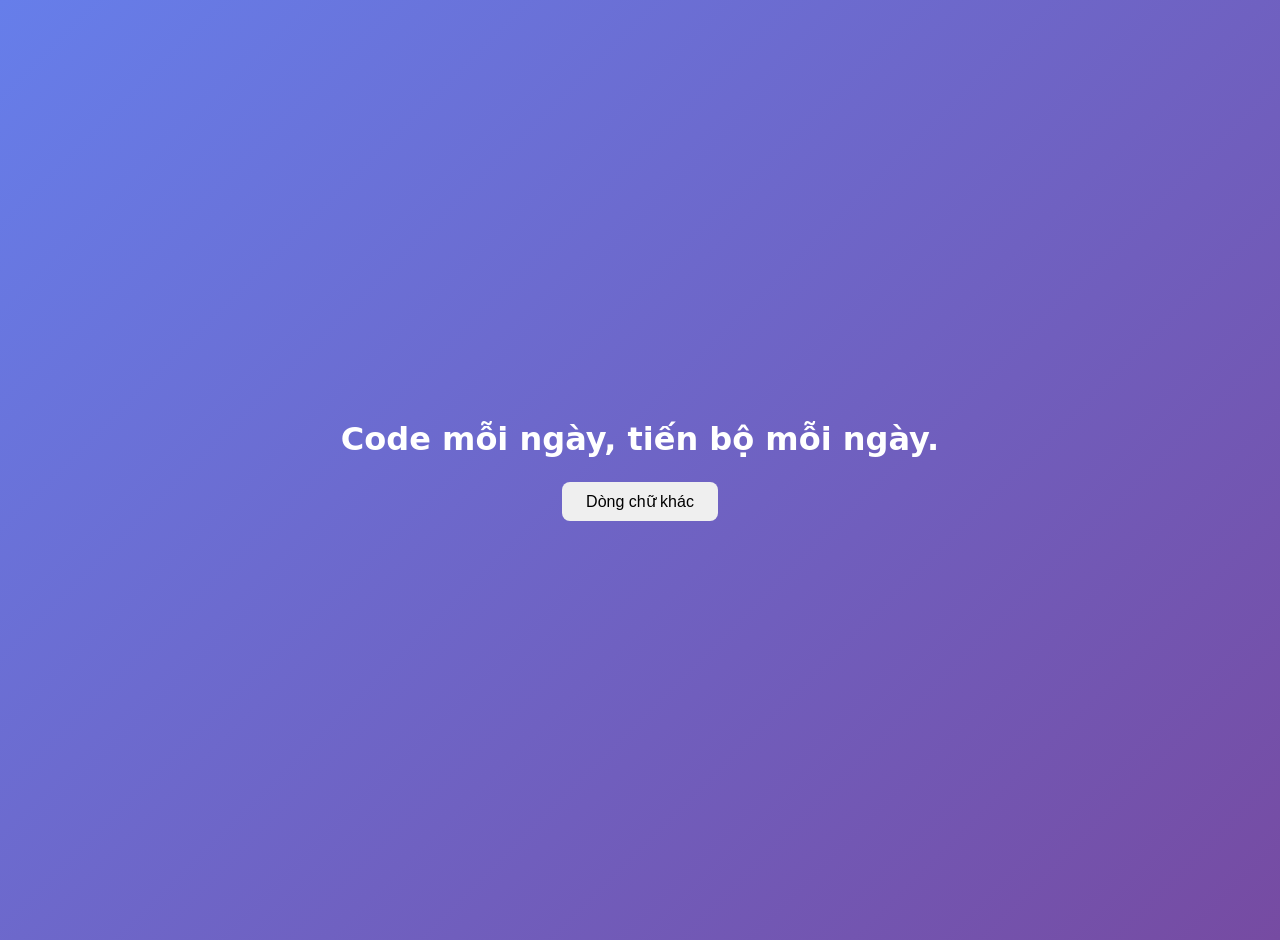
==== index.html @ d6391e62 "Add random text website" ====
<!DOCTYPE html>
<html lang="vi">
<head>
  <meta charset="UTF-8">
  <meta name="viewport" content="width=device-width, initial-scale=1.0">
  <title>Random Quote</title>
  <style>
    body {
      margin: 0;
      min-height: 100vh;
      display: flex;
      flex-direction: column;
      align-items: center;
      justify-content: center;
      gap: 24px;
      font-family: system-ui, sans-serif;
      background: linear-gradient(135deg, #667eea, #764ba2);
      color: #fff;
      text-align: center;
      padding: 20px;
    }
    h1 { font-size: 2rem; max-width: 700px; margin: 0; }
    button {
      padding: 10px 24px;
      font-size: 1rem;
      border: none;
      border-radius: 8px;
      cursor: pointer;
    }
  </style>
</head>
<body>
  <h1 id="text"></h1>
  <button onclick="randomText()">Dòng chữ khác</button>
  <script>
    const texts = [
      "Xin chào thế giới!",
      "Hôm nay là một ngày tuyệt vời.",
      "Code mỗi ngày, tiến bộ mỗi ngày.",
      "Không có gì là không thể.",
      "Hãy bắt đầu từ những điều nhỏ nhất.",
      "Cười lên nào!"
    ];
    function randomText() {
      document.getElementById("text").textContent =
        texts[Math.floor(Math.random() * texts.length)];
    }
    randomText();
  </script>
</body>
</html>
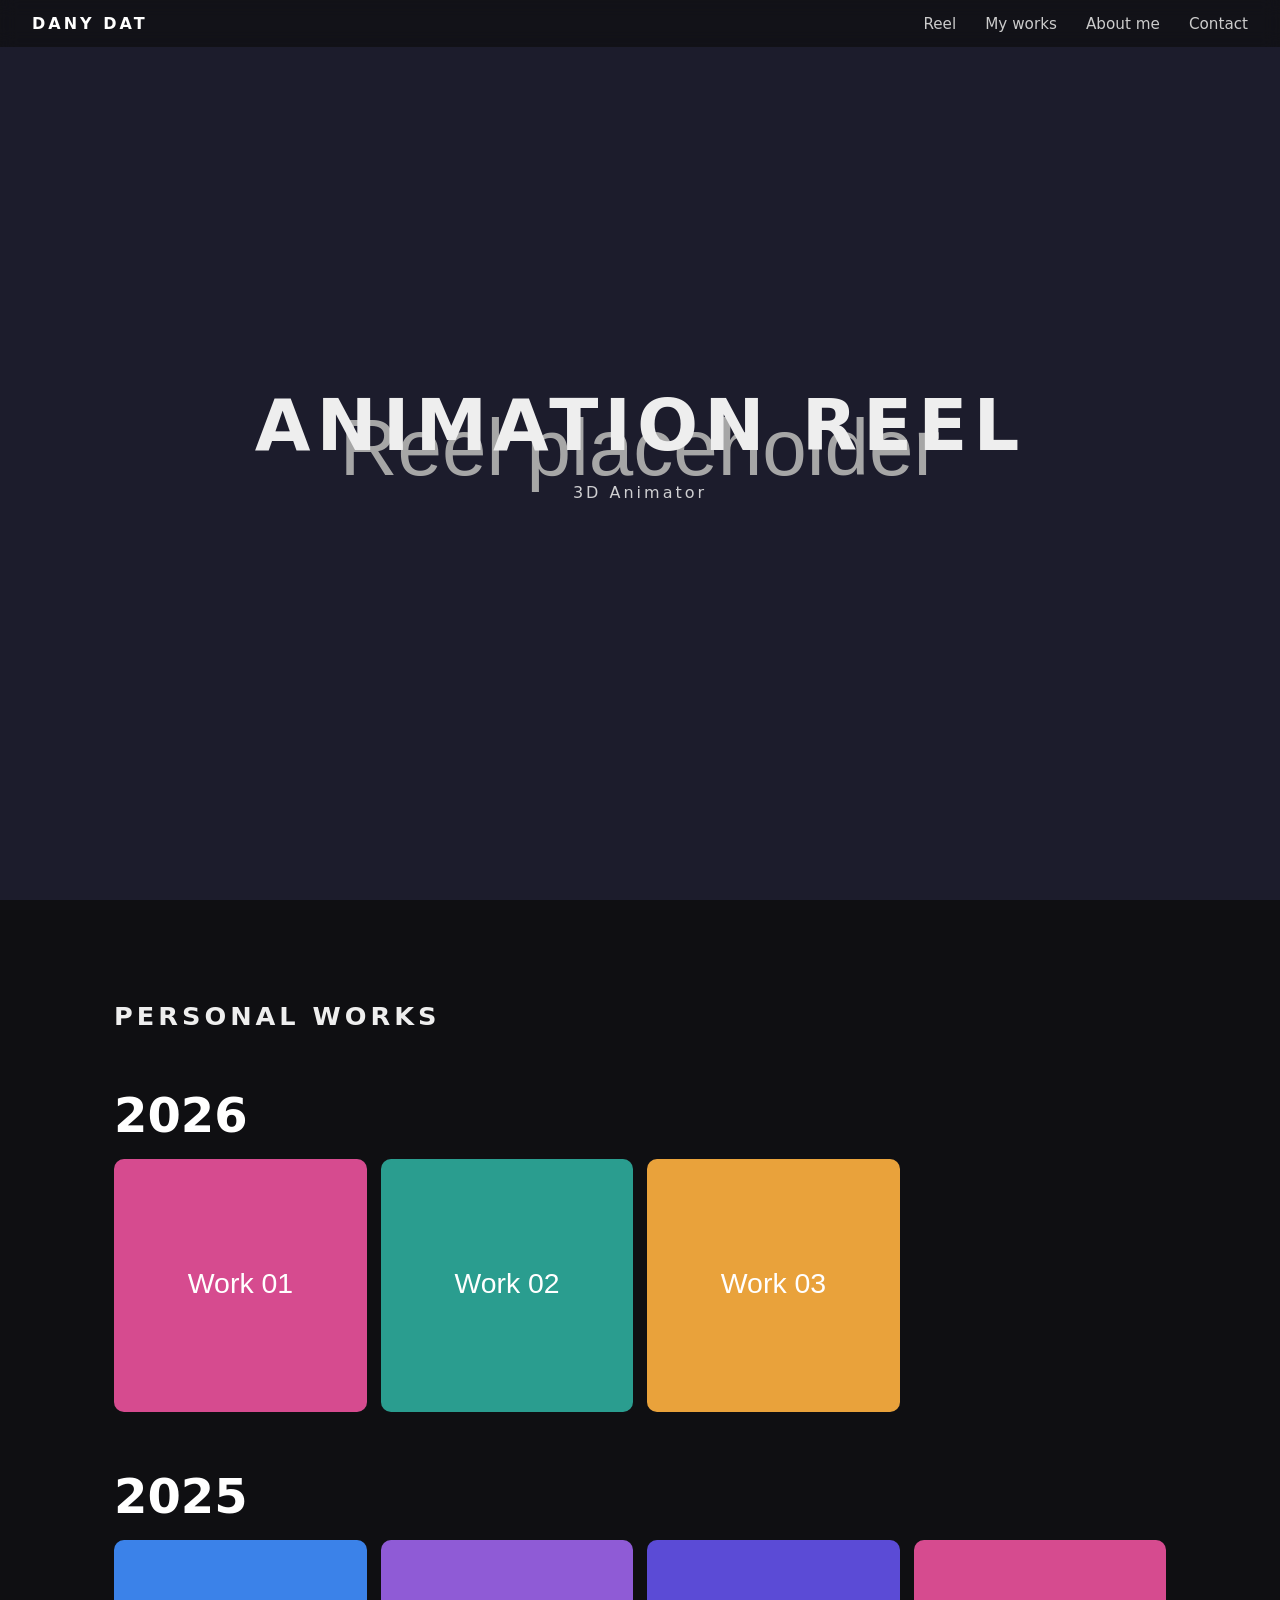
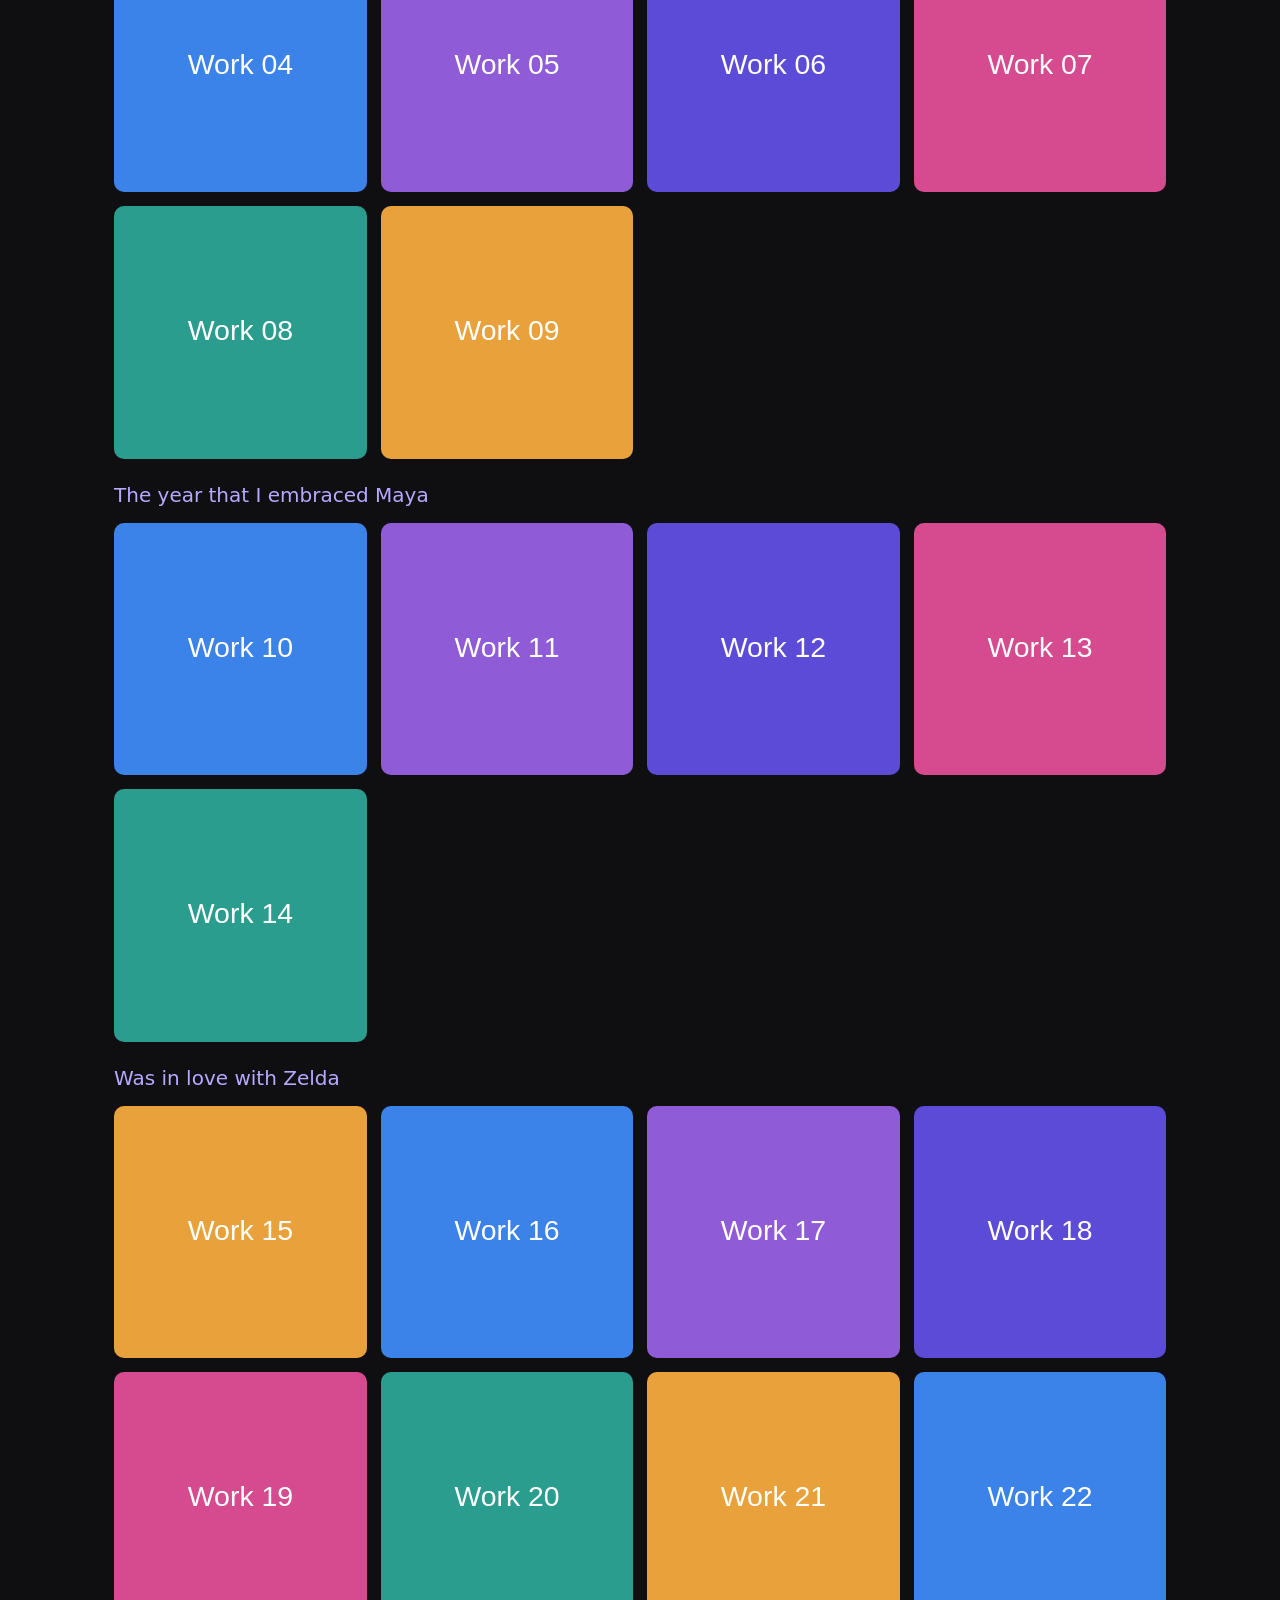
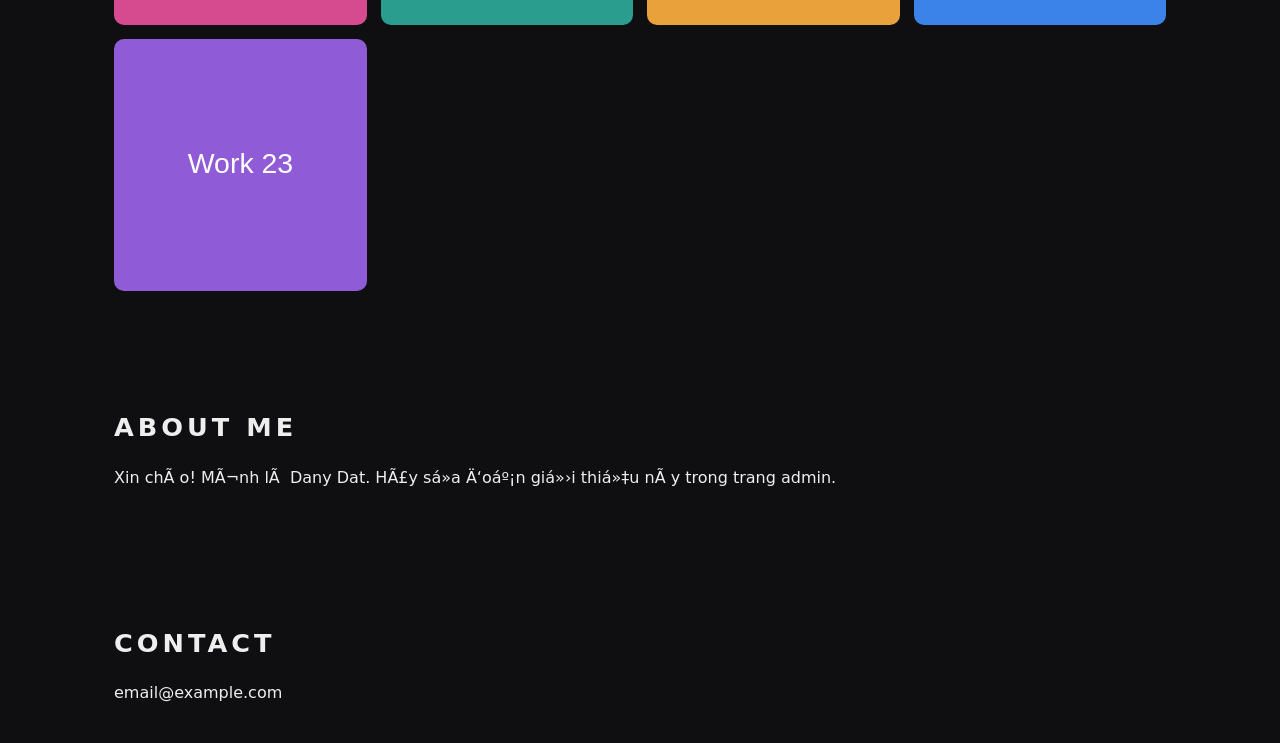
==== commit 8ffa5b08: "Portfolio site with admin editor and placeholder media" ====
--- a/index.html
+++ b/index.html
@@ -3,49 +3,46 @@
 <head>
   <meta charset="UTF-8">
   <meta name="viewport" content="width=device-width, initial-scale=1.0">
-  <title>Random Quote</title>
-  <style>
-    body {
-      margin: 0;
-      min-height: 100vh;
-      display: flex;
-      flex-direction: column;
-      align-items: center;
-      justify-content: center;
-      gap: 24px;
-      font-family: system-ui, sans-serif;
-      background: linear-gradient(135deg, #667eea, #764ba2);
-      color: #fff;
-      text-align: center;
-      padding: 20px;
-    }
-    h1 { font-size: 2rem; max-width: 700px; margin: 0; }
-    button {
-      padding: 10px 24px;
-      font-size: 1rem;
-      border: none;
-      border-radius: 8px;
-      cursor: pointer;
-    }
-  </style>
+  <title>Dany Dat - Portfolio</title>
+  <link rel="stylesheet" href="style.css">
 </head>
 <body>
-  <h1 id="text"></h1>
-  <button onclick="randomText()">Dòng chữ khác</button>
-  <script>
-    const texts = [
-      "Xin chào thế giới!",
-      "Hôm nay là một ngày tuyệt vời.",
-      "Code mỗi ngày, tiến bộ mỗi ngày.",
-      "Không có gì là không thể.",
-      "Hãy bắt đầu từ những điều nhỏ nhất.",
-      "Cười lên nào!"
-    ];
-    function randomText() {
-      document.getElementById("text").textContent =
-        texts[Math.floor(Math.random() * texts.length)];
-    }
-    randomText();
-  </script>
+  <header class="nav">
+    <a class="brand" href="#top" id="brand"></a>
+    <nav>
+      <a href="#reel">Reel</a>
+      <a href="#works">My works</a>
+      <a href="#about">About me</a>
+      <a href="#contact">Contact</a>
+    </nav>
+  </header>
+
+  <main id="top">
+    <section id="reel" class="hero">
+      <video id="reelVideo" autoplay muted loop playsinline></video>
+      <div class="hero-text">
+        <h1 id="reelTitle"></h1>
+        <p id="tagline"></p>
+      </div>
+    </section>
+
+    <section id="works">
+      <h2 id="worksTitle"></h2>
+      <div id="sections"></div>
+    </section>
+
+    <section id="about" class="text-block">
+      <h2>ABOUT ME</h2>
+      <p id="about-text"></p>
+    </section>
+
+    <section id="contact" class="text-block">
+      <h2>CONTACT</h2>
+      <p id="contact-text"></p>
+    </section>
+  </main>
+
+  <div id="lightbox" hidden></div>
+  <script src="app.js"></script>
 </body>
 </html>
--- a/style.css
+++ b/style.css
@@ -0,0 +1,40 @@
+* { box-sizing: border-box; }
+html { scroll-behavior: smooth; }
+body {
+  margin: 0;
+  background: #0f0f12;
+  color: #eee;
+  font-family: system-ui, "Segoe UI", Arial, sans-serif;
+}
+.nav {
+  position: fixed; top: 0; left: 0; right: 0; z-index: 10;
+  display: flex; justify-content: space-between; align-items: center;
+  padding: 14px 32px;
+  background: rgba(15, 15, 18, .75);
+  backdrop-filter: blur(8px);
+}
+.brand { font-weight: 800; letter-spacing: 3px; color: #fff; text-decoration: none; }
+.nav nav a { color: #ccc; text-decoration: none; margin-left: 24px; font-size: .95rem; }
+.nav nav a:hover { color: #fff; }
+
+.hero { position: relative; height: 100vh; min-height: 420px; overflow: hidden; }
+.hero video { position: absolute; inset: 0; width: 100%; height: 100%; object-fit: cover; }
+.hero::after { content: ""; position: absolute; inset: 0; background: rgba(0,0,0,.35); }
+.hero-text { position: absolute; z-index: 2; inset: 0; display: flex; flex-direction: column; align-items: center; justify-content: center; text-align: center; }
+.hero-text h1 { font-size: clamp(2rem, 6vw, 4.5rem); letter-spacing: 6px; margin: 0; }
+.hero-text p { opacity: .85; letter-spacing: 3px; }
+
+#works, .text-block { max-width: 1100px; margin: 0 auto; padding: 80px 24px 20px; }
+h2 { letter-spacing: 4px; font-size: 1.6rem; }
+.year { font-size: 3rem; font-weight: 800; margin: 56px 0 0; color: #fff; }
+.sec-title { font-size: 1.25rem; color: #b9a8ff; margin: 24px 0 12px; }
+.grid { display: grid; grid-template-columns: repeat(auto-fill, minmax(220px, 1fr)); gap: 14px; margin-top: 16px; }
+.item { margin: 0; cursor: zoom-in; }
+.item img, .item video { width: 100%; aspect-ratio: 1 / 1; object-fit: cover; border-radius: 10px; display: block; transition: transform .2s; background: #1b1b21; }
+.item:hover img, .item:hover video { transform: scale(1.03); }
+.item figcaption { font-size: .85rem; opacity: .7; padding-top: 6px; }
+.text-block p { line-height: 1.7; white-space: pre-line; }
+
+#lightbox { position: fixed; inset: 0; z-index: 50; background: rgba(0,0,0,.9); display: flex; align-items: center; justify-content: center; cursor: zoom-out; }
+#lightbox[hidden] { display: none; }
+#lightbox img, #lightbox video { max-width: 92vw; max-height: 92vh; border-radius: 8px; }
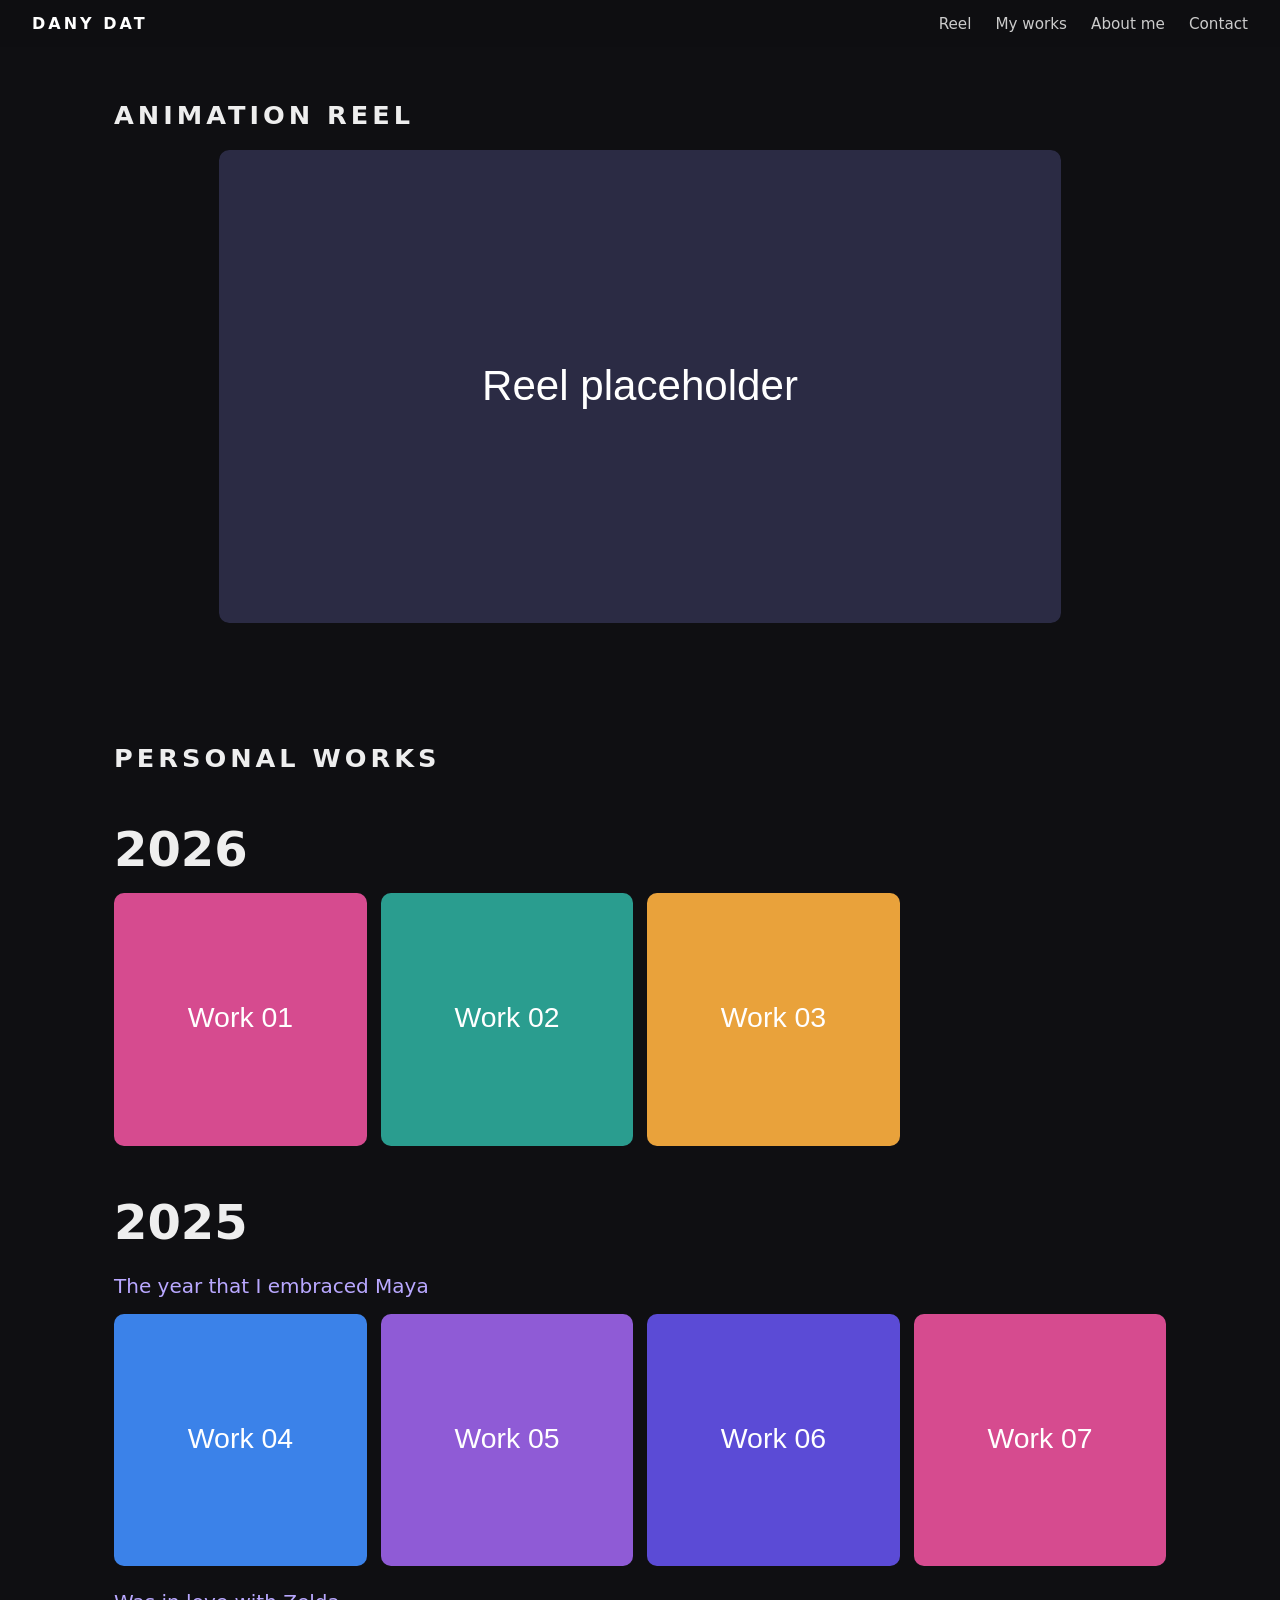
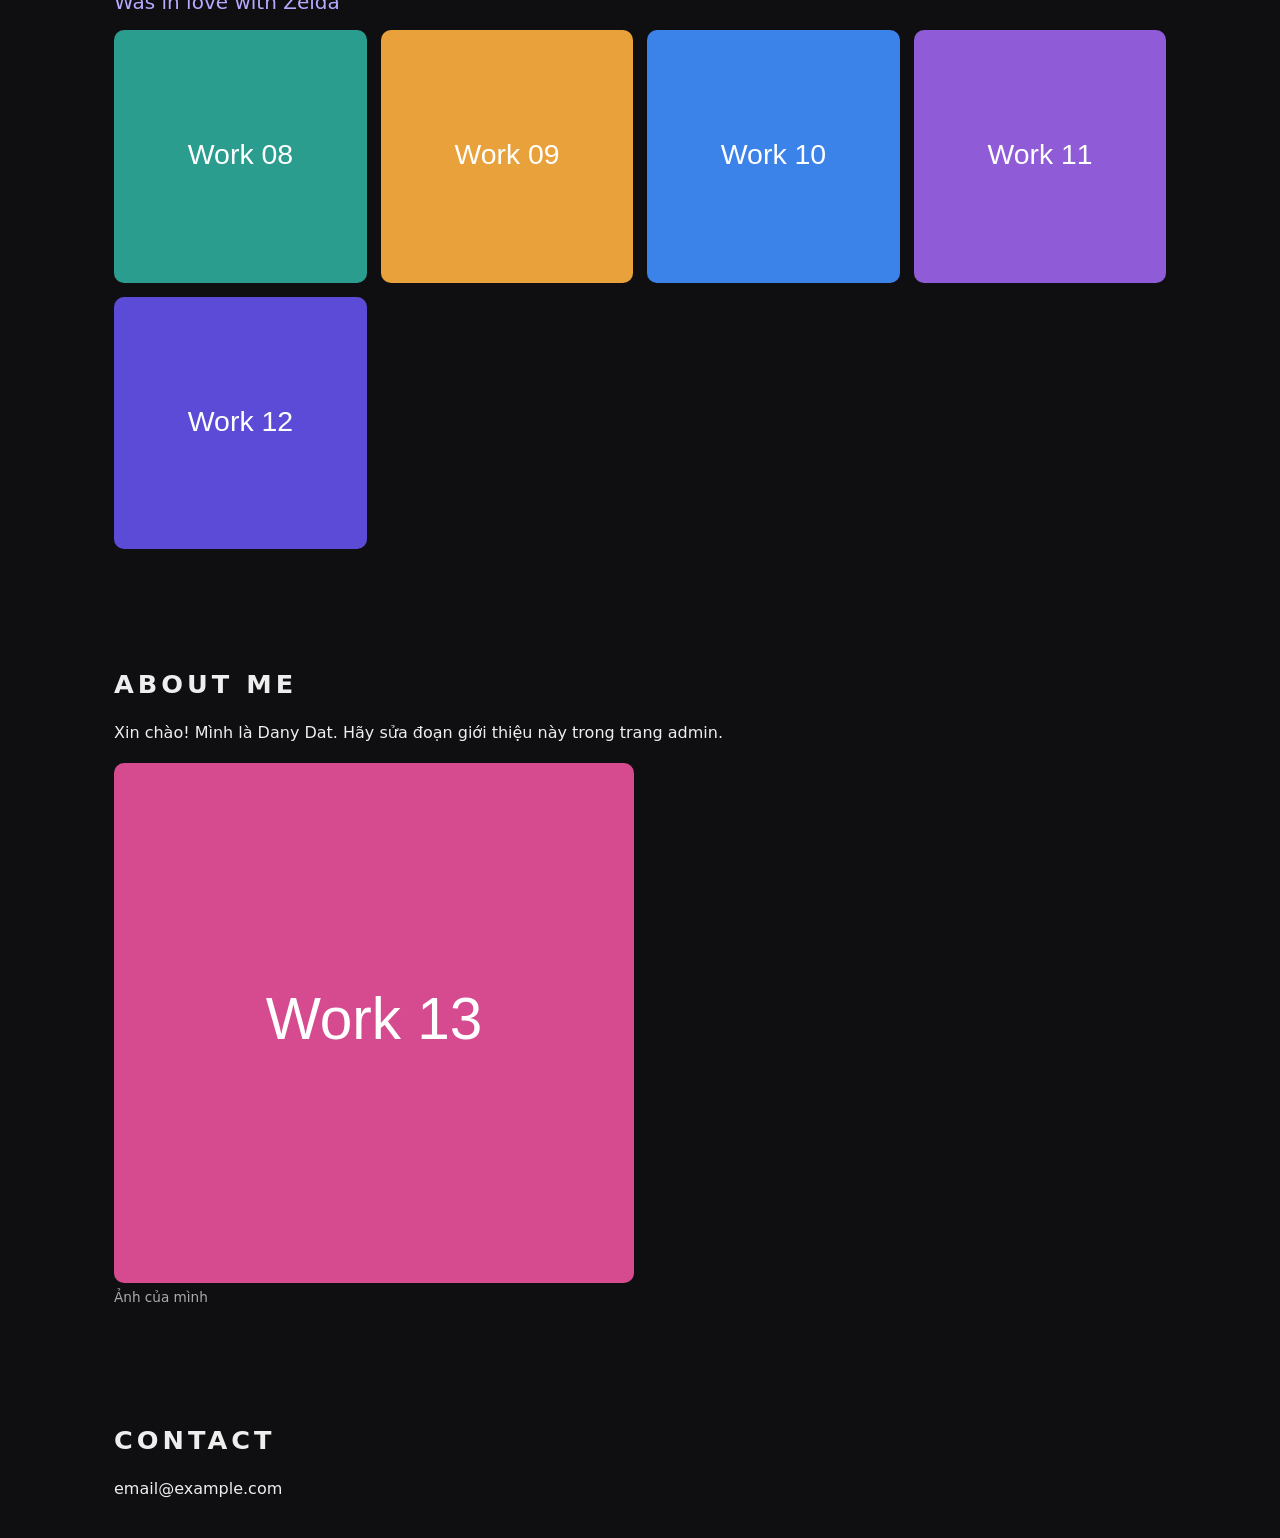
==== commit 63fb061e: "Editable menu pages, per-page media, reel player with sound" ====
--- a/index.html
+++ b/index.html
@@ -3,45 +3,15 @@
 <head>
   <meta charset="UTF-8">
   <meta name="viewport" content="width=device-width, initial-scale=1.0">
-  <title>Dany Dat - Portfolio</title>
+  <title>Portfolio</title>
   <link rel="stylesheet" href="style.css">
 </head>
 <body>
   <header class="nav">
     <a class="brand" href="#top" id="brand"></a>
-    <nav>
-      <a href="#reel">Reel</a>
-      <a href="#works">My works</a>
-      <a href="#about">About me</a>
-      <a href="#contact">Contact</a>
-    </nav>
+    <nav id="menu"></nav>
   </header>
-
-  <main id="top">
-    <section id="reel" class="hero">
-      <video id="reelVideo" autoplay muted loop playsinline></video>
-      <div class="hero-text">
-        <h1 id="reelTitle"></h1>
-        <p id="tagline"></p>
-      </div>
-    </section>
-
-    <section id="works">
-      <h2 id="worksTitle"></h2>
-      <div id="sections"></div>
-    </section>
-
-    <section id="about" class="text-block">
-      <h2>ABOUT ME</h2>
-      <p id="about-text"></p>
-    </section>
-
-    <section id="contact" class="text-block">
-      <h2>CONTACT</h2>
-      <p id="contact-text"></p>
-    </section>
-  </main>
-
+  <main id="top"></main>
   <div id="lightbox" hidden></div>
   <script src="app.js"></script>
 </body>
--- a/style.css
+++ b/style.css
@@ -1,39 +1,38 @@
 * { box-sizing: border-box; }
 html { scroll-behavior: smooth; }
-body {
-  margin: 0;
-  background: #0f0f12;
-  color: #eee;
-  font-family: system-ui, "Segoe UI", Arial, sans-serif;
-}
+body { margin: 0; background: #0f0f12; color: #eee; font-family: system-ui, "Segoe UI", Arial, sans-serif; }
 .nav {
   position: fixed; top: 0; left: 0; right: 0; z-index: 10;
-  display: flex; justify-content: space-between; align-items: center;
-  padding: 14px 32px;
-  background: rgba(15, 15, 18, .75);
-  backdrop-filter: blur(8px);
+  display: flex; justify-content: space-between; align-items: center; flex-wrap: wrap; gap: 8px;
+  padding: 14px 32px; background: rgba(15, 15, 18, .85); backdrop-filter: blur(8px);
 }
 .brand { font-weight: 800; letter-spacing: 3px; color: #fff; text-decoration: none; }
 .nav nav a { color: #ccc; text-decoration: none; margin-left: 24px; font-size: .95rem; }
 .nav nav a:hover { color: #fff; }
 
-.hero { position: relative; height: 100vh; min-height: 420px; overflow: hidden; }
-.hero video { position: absolute; inset: 0; width: 100%; height: 100%; object-fit: cover; }
-.hero::after { content: ""; position: absolute; inset: 0; background: rgba(0,0,0,.35); }
-.hero-text { position: absolute; z-index: 2; inset: 0; display: flex; flex-direction: column; align-items: center; justify-content: center; text-align: center; }
-.hero-text h1 { font-size: clamp(2rem, 6vw, 4.5rem); letter-spacing: 6px; margin: 0; }
-.hero-text p { opacity: .85; letter-spacing: 3px; }
+.page { max-width: 1100px; margin: 0 auto; padding: 100px 24px 20px; }
+h2 { letter-spacing: 4px; font-size: 1.6rem; margin: 0 0 20px; }
 
-#works, .text-block { max-width: 1100px; margin: 0 auto; padding: 80px 24px 20px; }
-h2 { letter-spacing: 4px; font-size: 1.6rem; }
-.year { font-size: 3rem; font-weight: 800; margin: 56px 0 0; color: #fff; }
+/* Reel: player is 80% width (20% smaller than full) and centered */
+.player { width: 80%; margin: 0 auto; }
+.player video, .player img { width: 100%; aspect-ratio: 16 / 9; object-fit: contain; background: #000; border-radius: 10px; display: block; }
+
+.year { font-size: 3rem; font-weight: 800; margin: 48px 0 0; }
 .sec-title { font-size: 1.25rem; color: #b9a8ff; margin: 24px 0 12px; }
 .grid { display: grid; grid-template-columns: repeat(auto-fill, minmax(220px, 1fr)); gap: 14px; margin-top: 16px; }
-.item { margin: 0; cursor: zoom-in; }
-.item img, .item video { width: 100%; aspect-ratio: 1 / 1; object-fit: cover; border-radius: 10px; display: block; transition: transform .2s; background: #1b1b21; }
-.item:hover img, .item:hover video { transform: scale(1.03); }
+.item { margin: 0; }
+.item.zoom { cursor: zoom-in; }
+.item.tile img, .item.tile video { width: 100%; aspect-ratio: 1 / 1; object-fit: cover; border-radius: 10px; display: block; transition: transform .2s; background: #1b1b21; }
+.item.tile:hover img, .item.tile:hover video { transform: scale(1.03); }
 .item figcaption { font-size: .85rem; opacity: .7; padding-top: 6px; }
-.text-block p { line-height: 1.7; white-space: pre-line; }
+
+.body { line-height: 1.7; white-space: pre-line; }
+.media-list { display: flex; flex-direction: column; gap: 20px; margin-top: 16px; align-items: flex-start; }
+.item.full { width: 100%; }
+.item.full img { max-width: 100%; max-height: 520px; border-radius: 10px; display: block; }
+.item.full video { width: 80%; border-radius: 10px; display: block; }
+iframe.pdf { width: 100%; height: 85vh; border: 0; border-radius: 10px; background: #fff; }
+a.file { color: #b9a8ff; }
 
 #lightbox { position: fixed; inset: 0; z-index: 50; background: rgba(0,0,0,.9); display: flex; align-items: center; justify-content: center; cursor: zoom-out; }
 #lightbox[hidden] { display: none; }
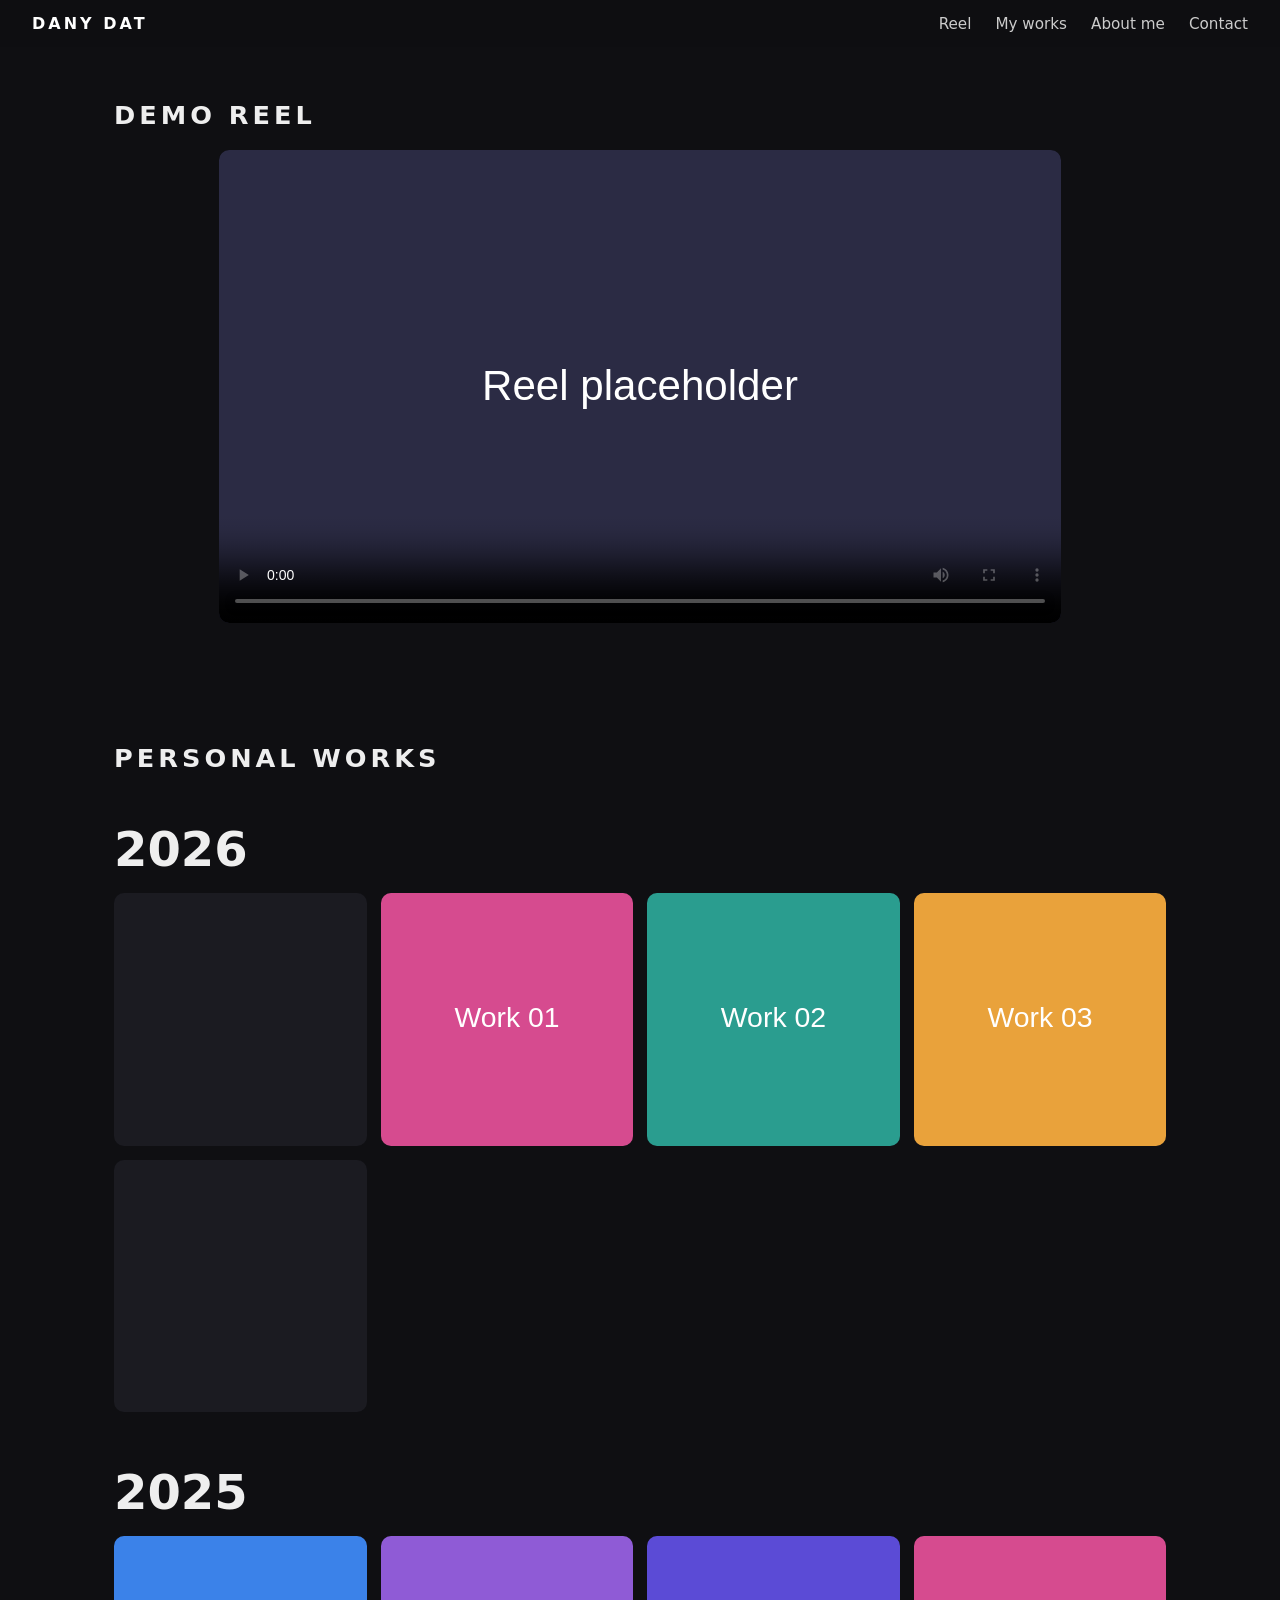
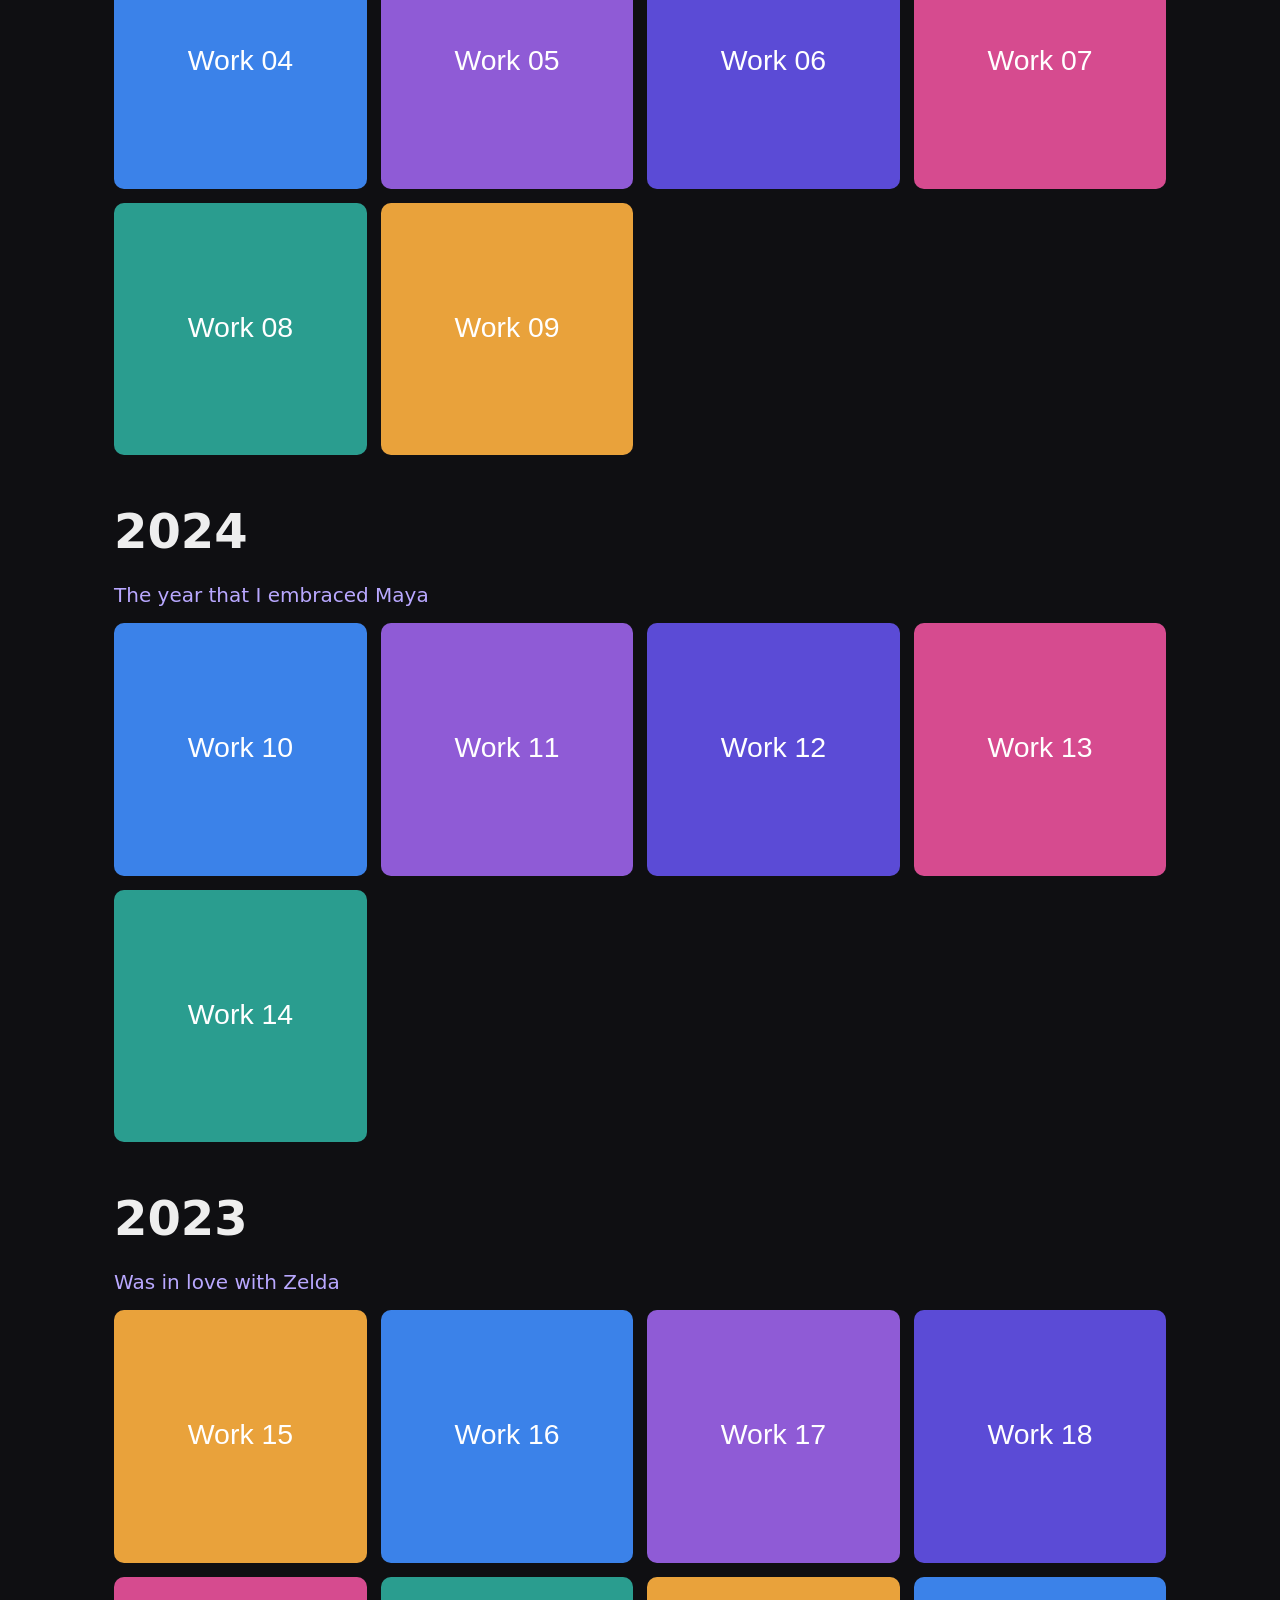
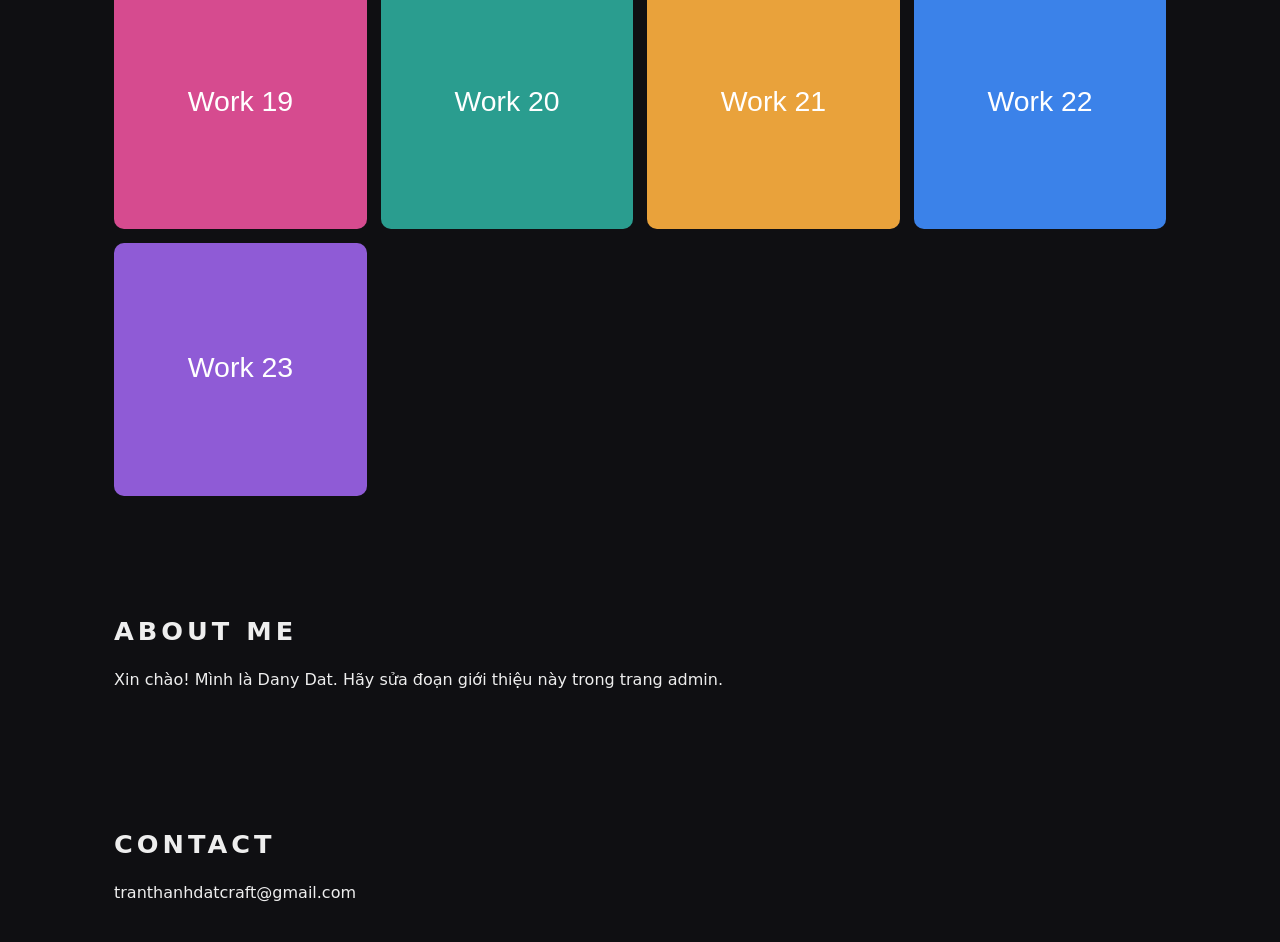
==== commit c337bcf7: "Cache-bust assets, accept legacy data format" ====
--- a/index.html
+++ b/index.html
@@ -4,7 +4,7 @@
   <meta charset="UTF-8">
   <meta name="viewport" content="width=device-width, initial-scale=1.0">
   <title>Portfolio</title>
-  <link rel="stylesheet" href="style.css">
+  <link rel="stylesheet" href="style.css?v=1791160839">
 </head>
 <body>
   <header class="nav">
@@ -13,6 +13,6 @@
   </header>
   <main id="top"></main>
   <div id="lightbox" hidden></div>
-  <script src="app.js"></script>
+  <script src="app.js?v=1791160839"></script>
 </body>
 </html>
--- a/style.css
+++ b/style.css
@@ -37,3 +37,6 @@
 #lightbox { position: fixed; inset: 0; z-index: 50; background: rgba(0,0,0,.9); display: flex; align-items: center; justify-content: center; cursor: zoom-out; }
 #lightbox[hidden] { display: none; }
 #lightbox img, #lightbox video { max-width: 92vw; max-height: 92vh; border-radius: 8px; }
+
+.item.tile iframe.embed { width: 100%; aspect-ratio: 1 / 1; border: 0; border-radius: 10px; background: #1b1b21; }
+.item.full iframe.embed { width: 100%; max-width: 540px; height: 640px; border: 0; border-radius: 10px; }
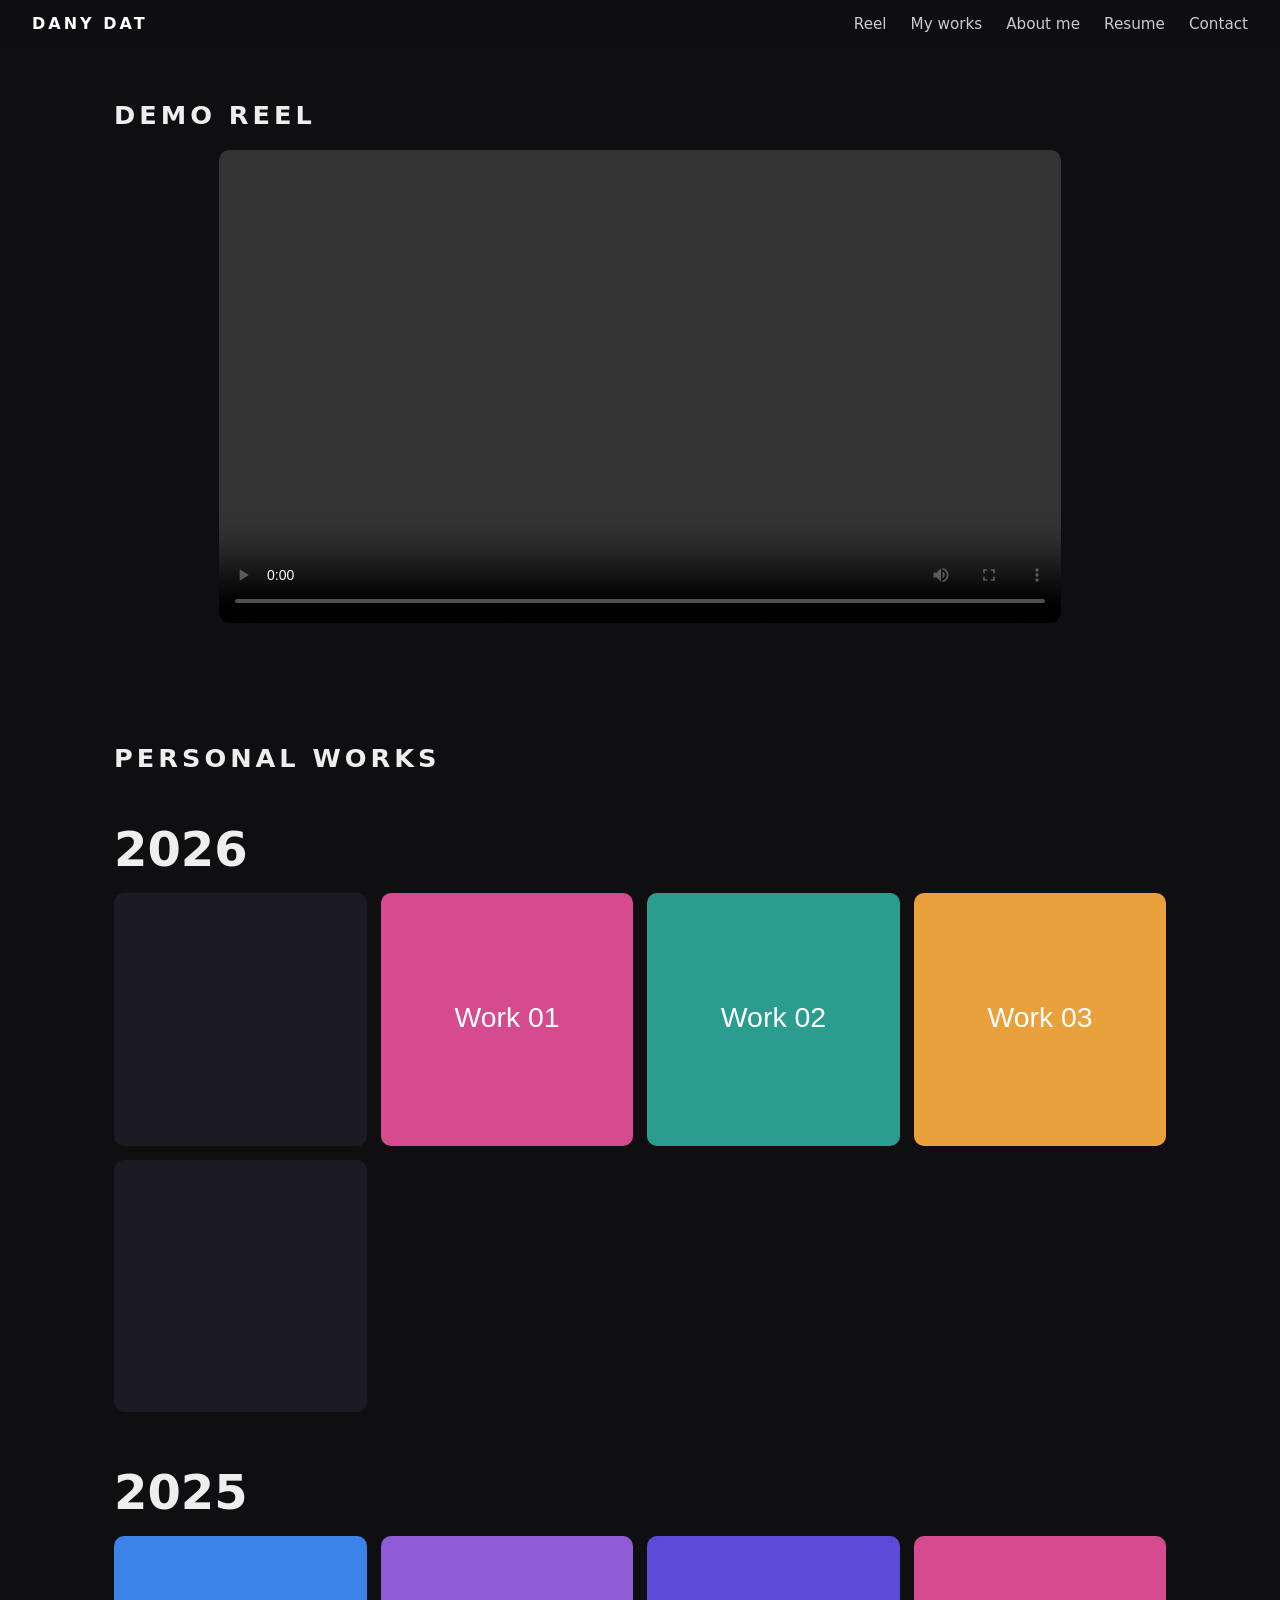
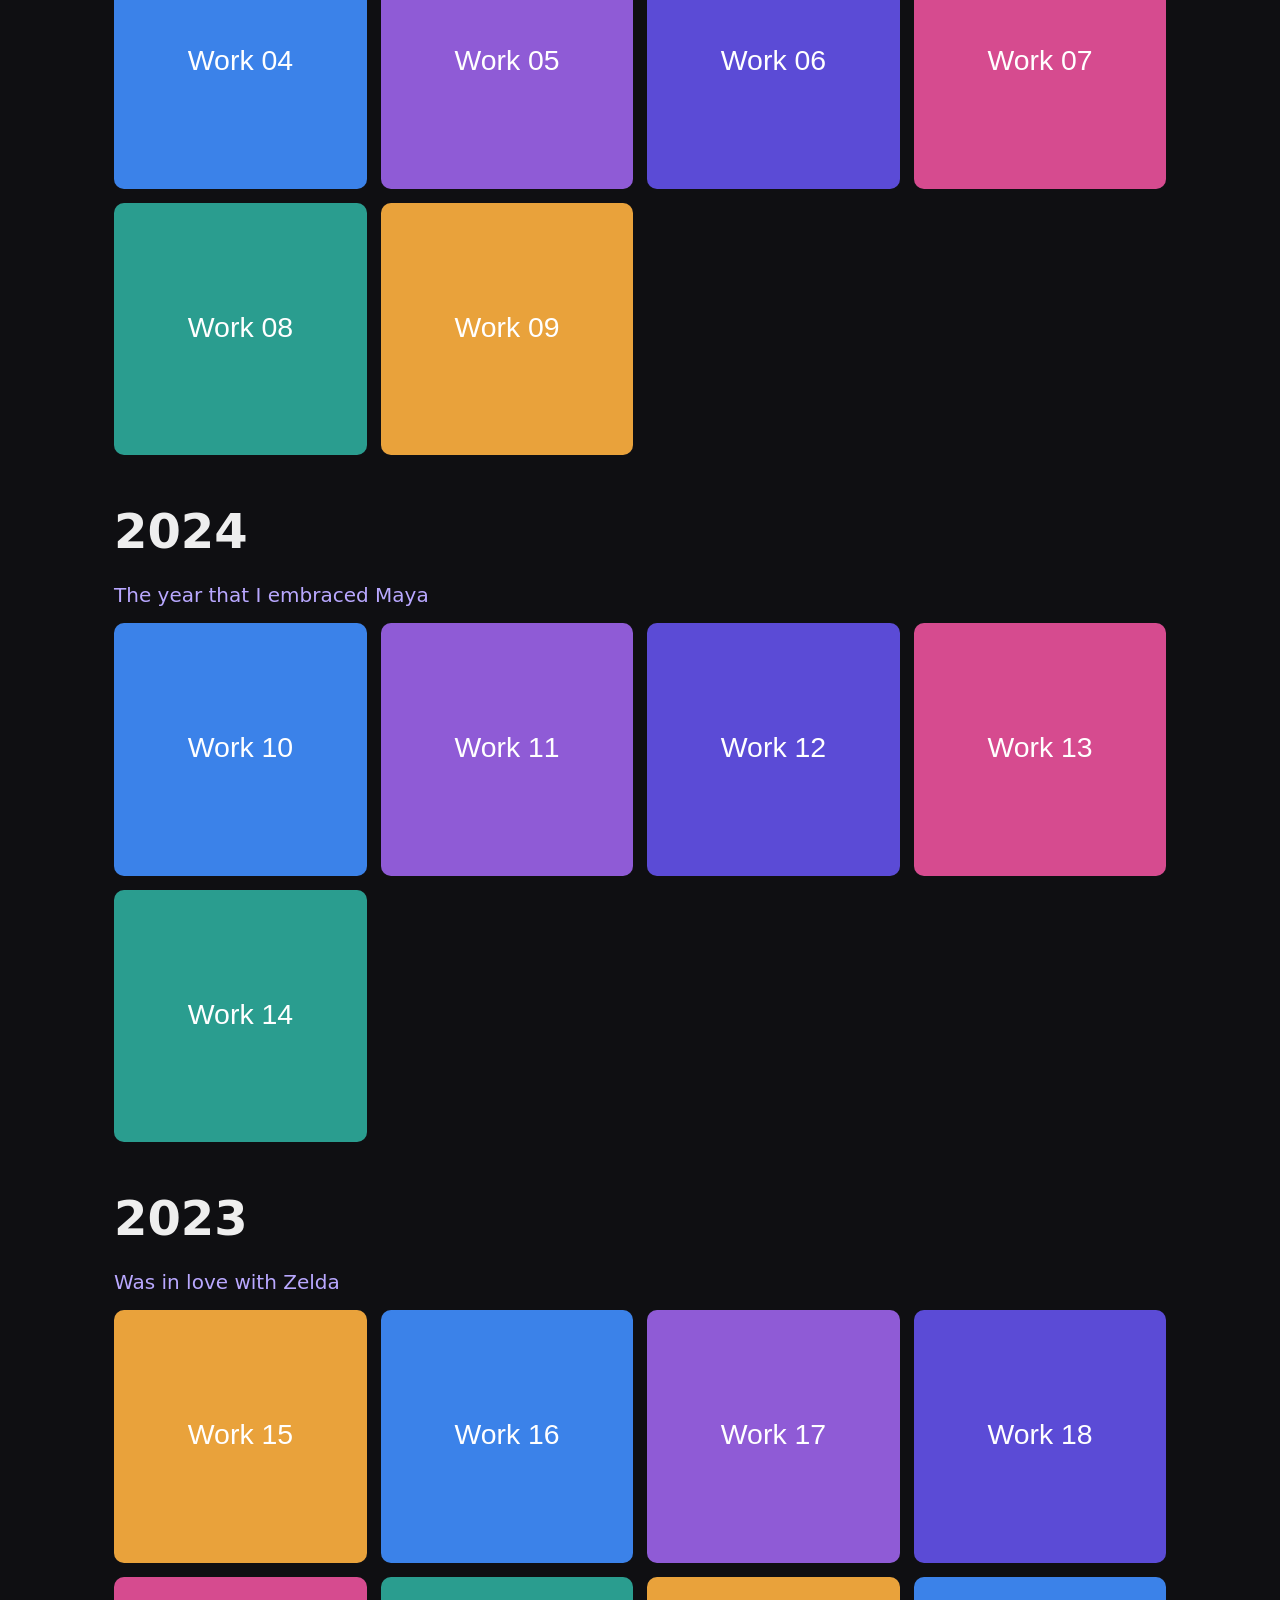
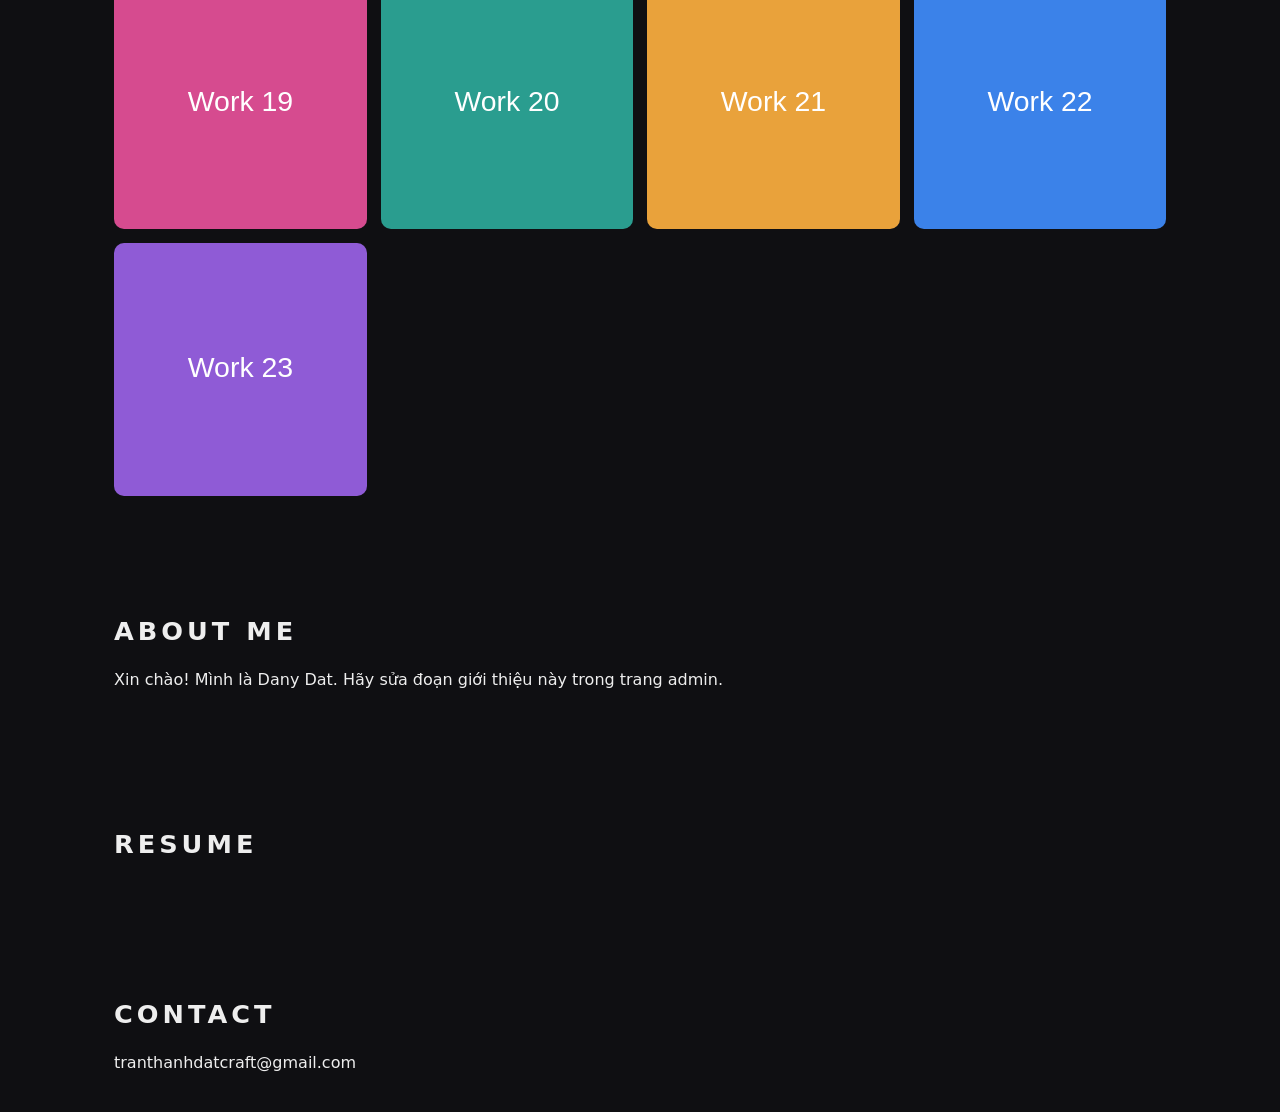
==== commit 5dc25708: "Autoplay reel without placeholder, favicon, social icons" ====
--- a/index.html
+++ b/index.html
@@ -4,7 +4,7 @@
   <meta charset="UTF-8">
   <meta name="viewport" content="width=device-width, initial-scale=1.0">
   <title>Portfolio</title>
-  <link rel="stylesheet" href="style.css?v=1791160839">
+  <link rel="stylesheet" href="style.css?v=1791231363">
 </head>
 <body>
   <header class="nav">
@@ -13,6 +13,6 @@
   </header>
   <main id="top"></main>
   <div id="lightbox" hidden></div>
-  <script src="app.js?v=1791160839"></script>
+  <script src="app.js?v=1791231363"></script>
 </body>
 </html>
--- a/style.css
+++ b/style.css
@@ -40,3 +40,8 @@
 
 .item.tile iframe.embed { width: 100%; aspect-ratio: 1 / 1; border: 0; border-radius: 10px; background: #1b1b21; }
 .item.full iframe.embed { width: 100%; max-width: 540px; height: 640px; border: 0; border-radius: 10px; }
+
+.socials { display: flex; flex-wrap: wrap; gap: 12px; margin-top: 18px; }
+.social { width: 56px; height: 56px; border-radius: 50%; overflow: hidden; background: #000; display: flex; align-items: center; justify-content: center; transition: transform .2s; }
+.social:hover { transform: scale(1.1); }
+.social img { width: 100%; height: 100%; object-fit: cover; display: block; }
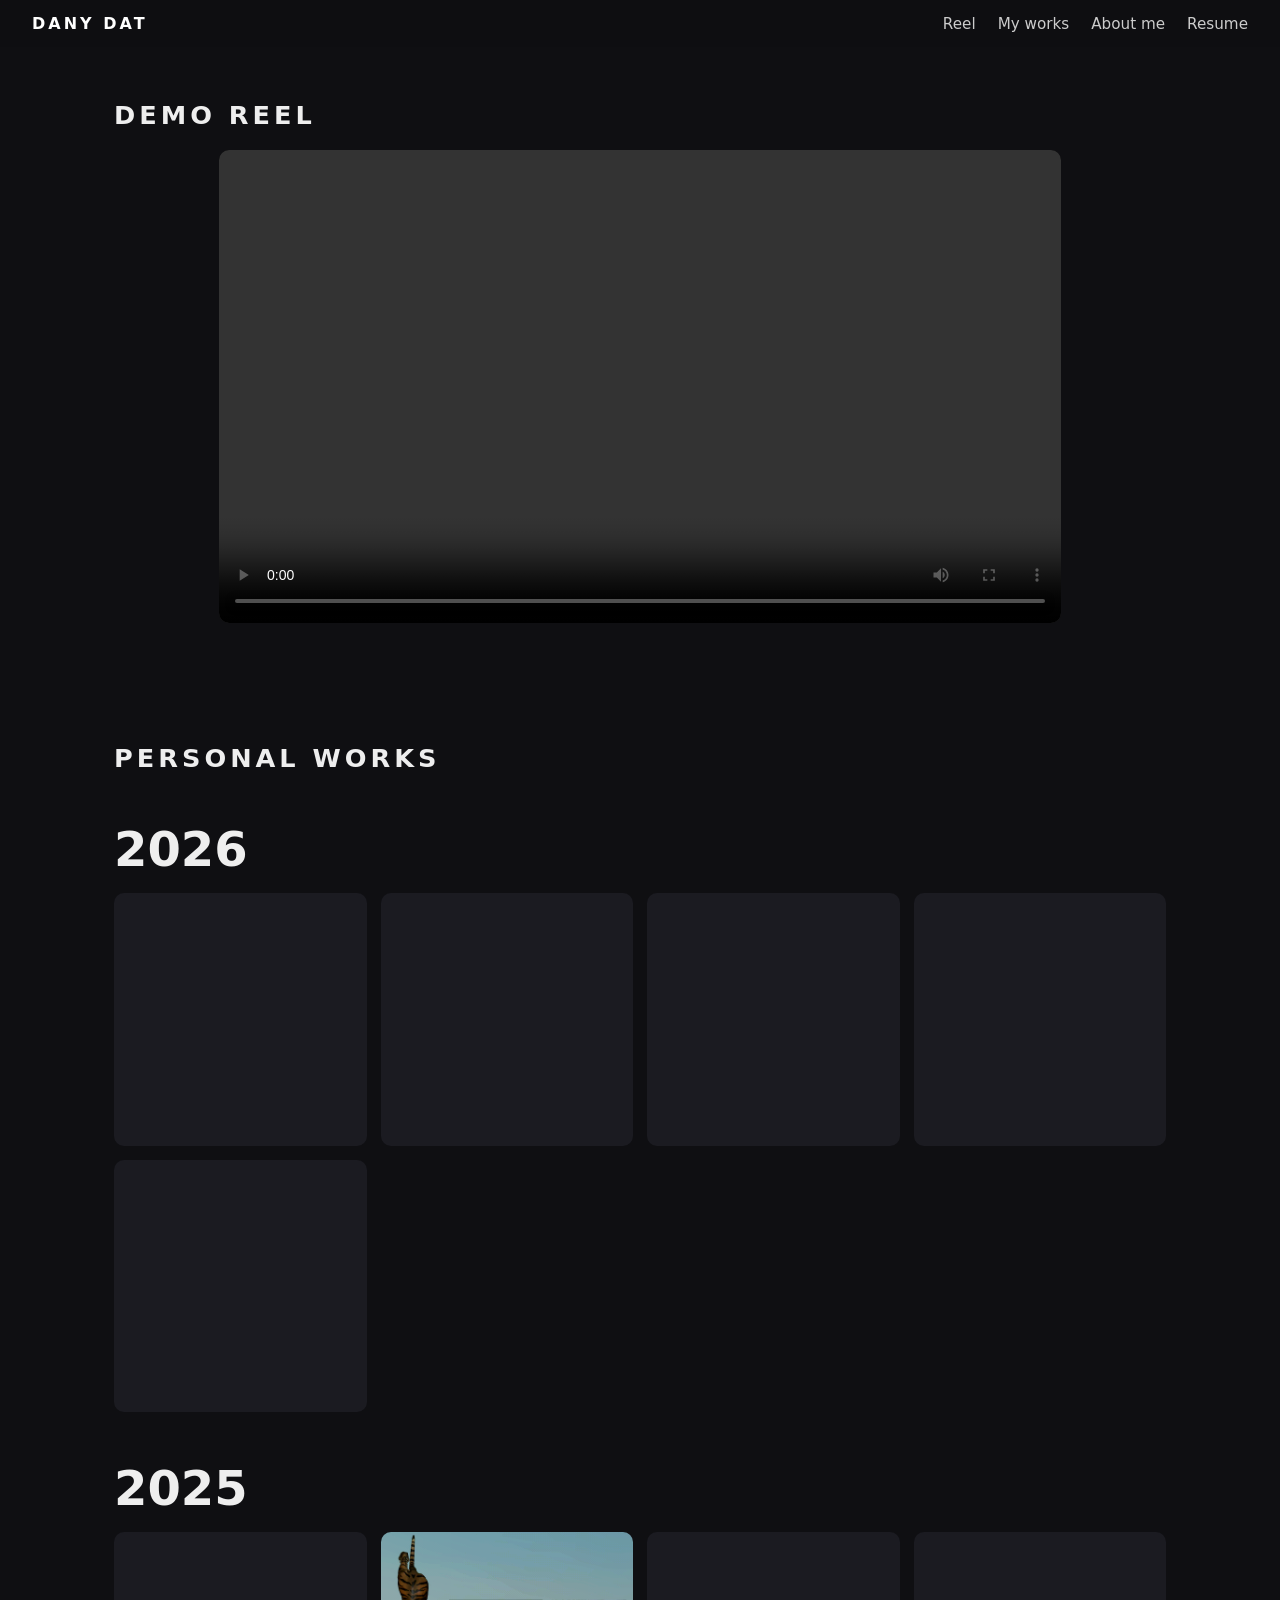
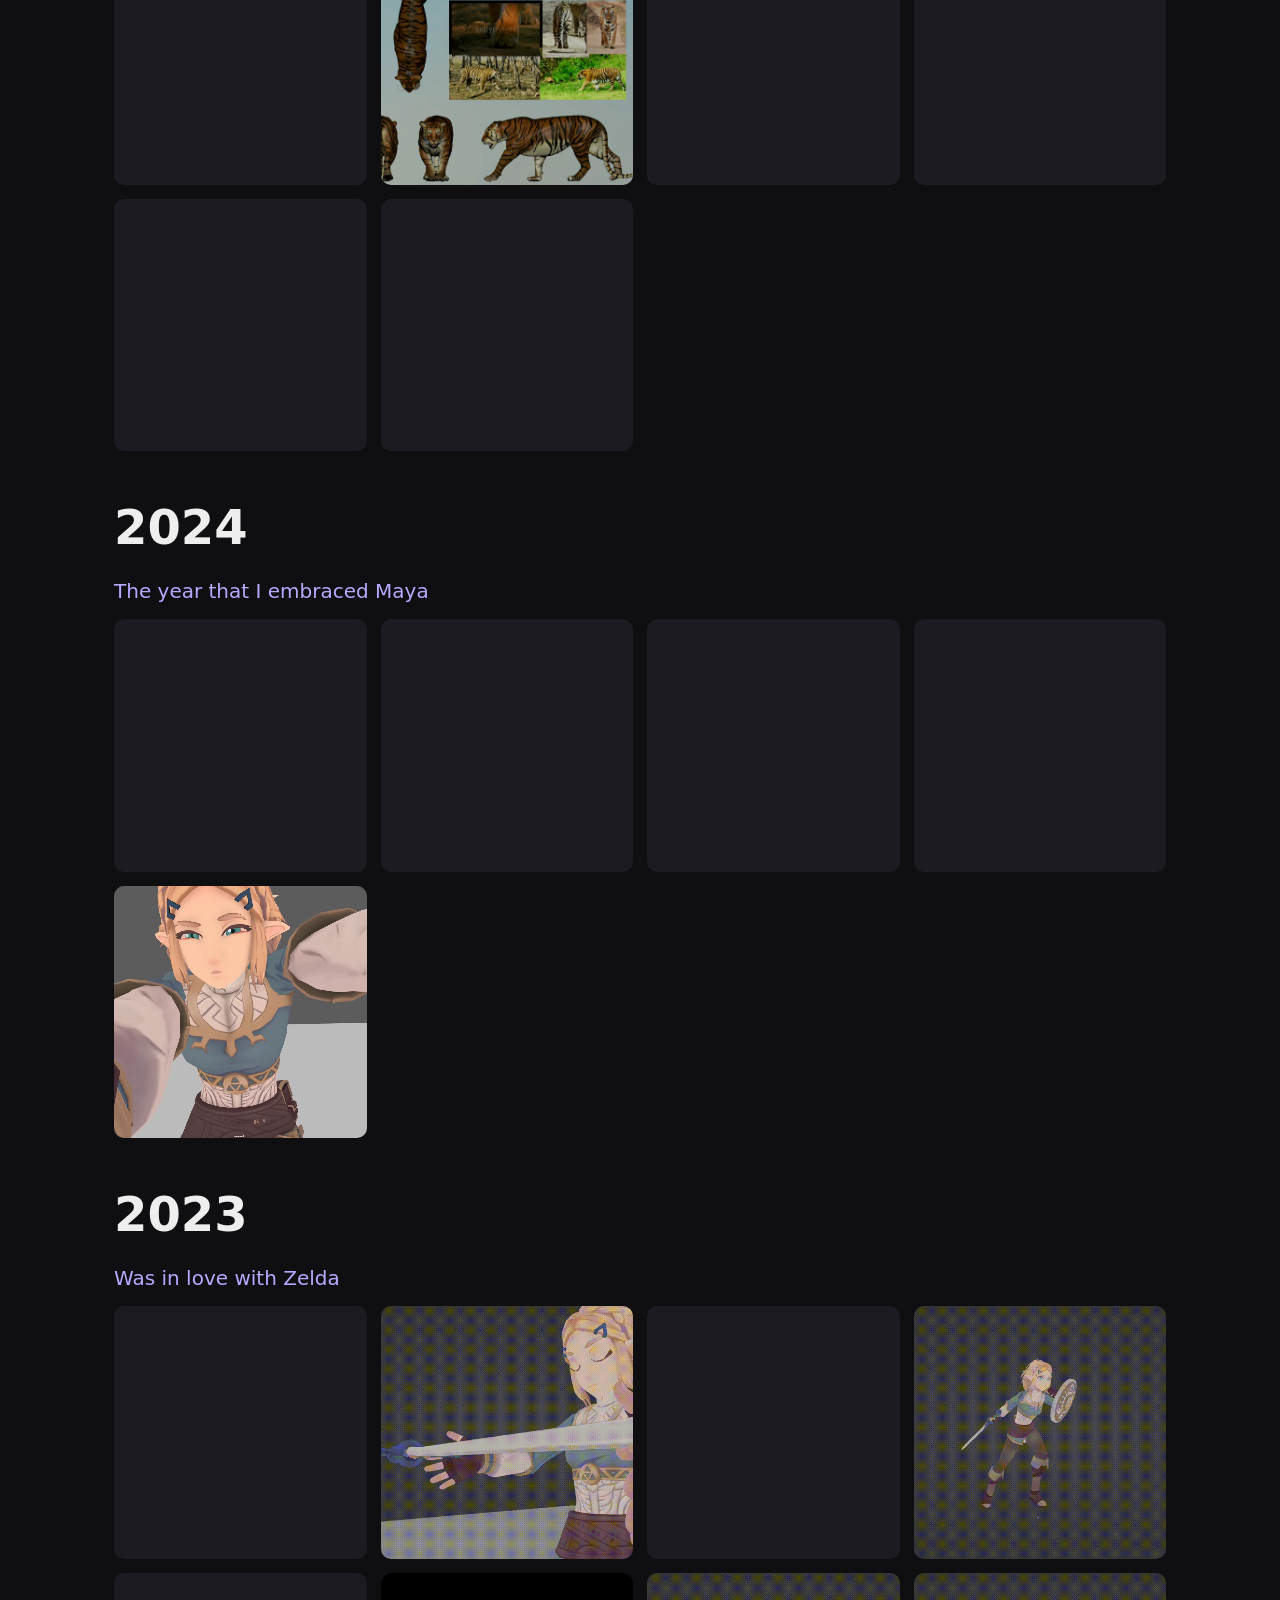
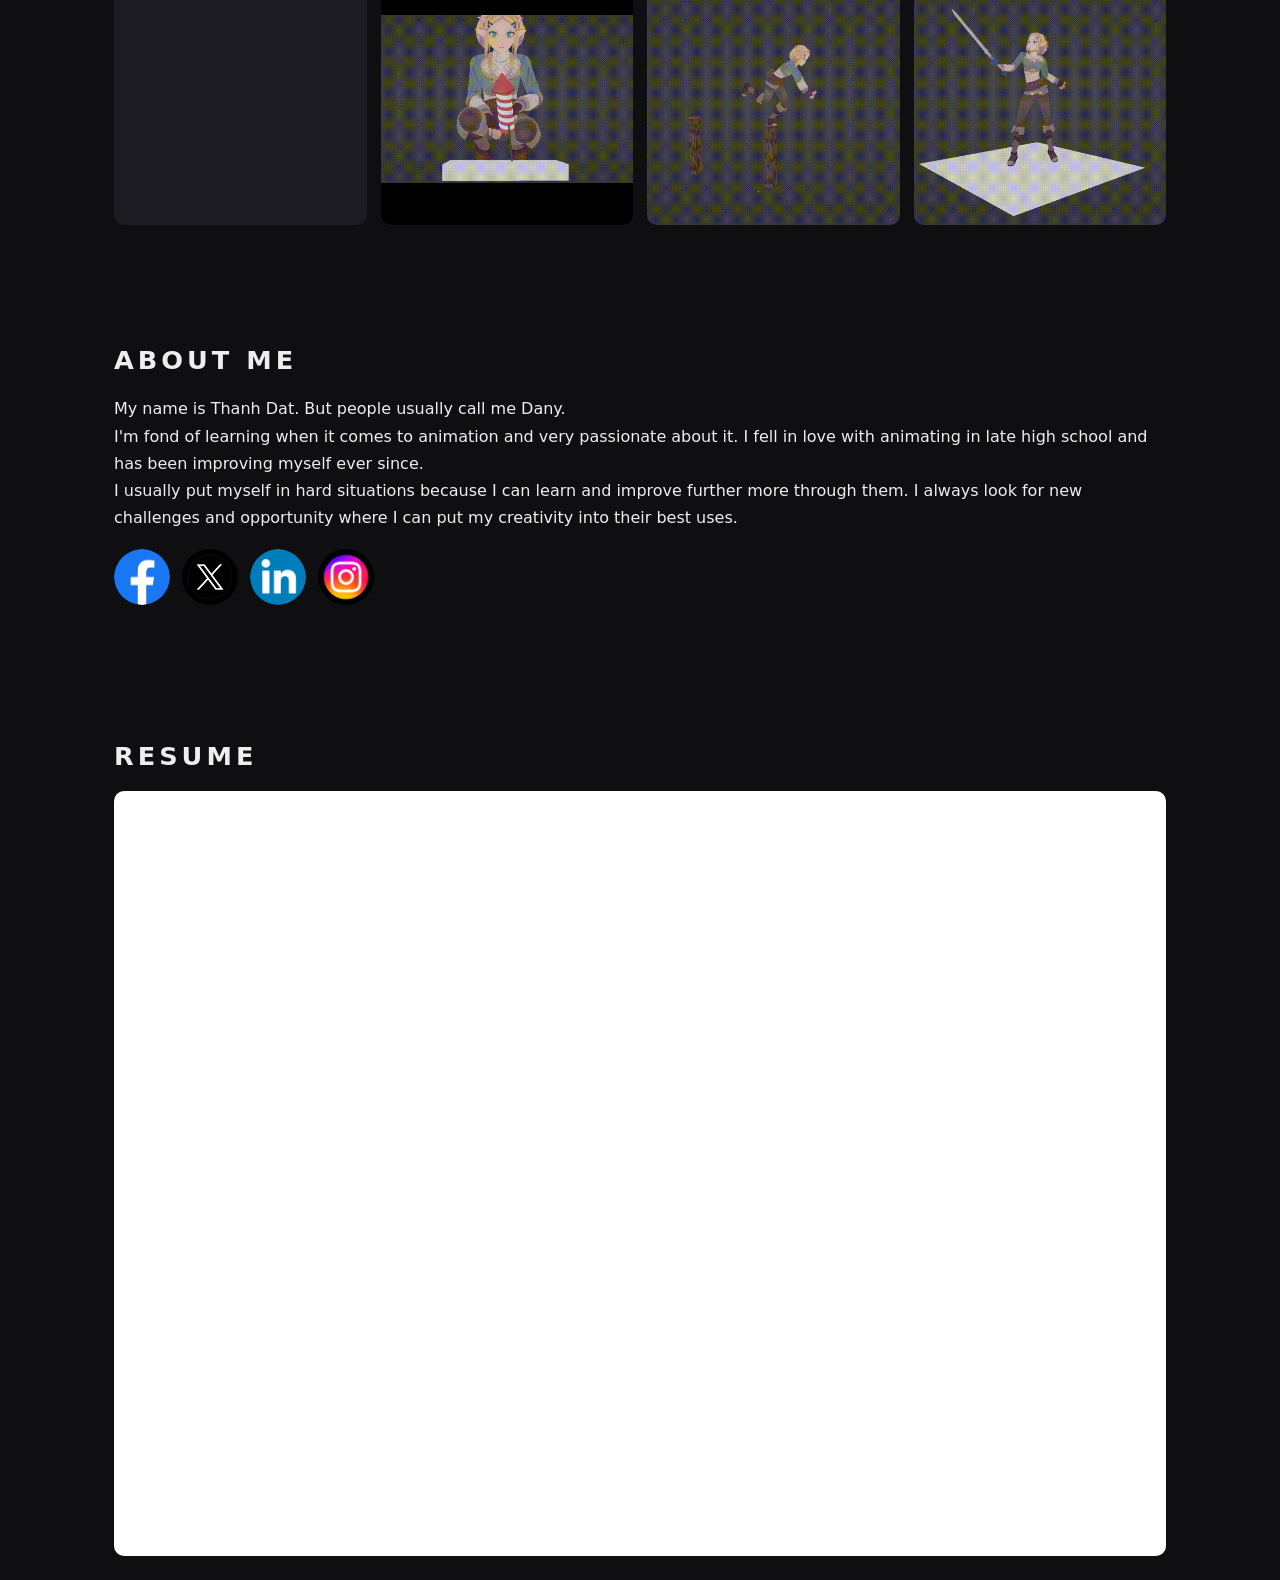
==== commit c8eb8113: "Fix mobile nav, add email compose button" ====
--- a/index.html
+++ b/index.html
@@ -4,7 +4,7 @@
   <meta charset="UTF-8">
   <meta name="viewport" content="width=device-width, initial-scale=1.0">
   <title>Portfolio</title>
-  <link rel="stylesheet" href="style.css?v=1791231363">
+  <link rel="stylesheet" href="style.css?v=1791242392">
 </head>
 <body>
   <header class="nav">
@@ -13,6 +13,6 @@
   </header>
   <main id="top"></main>
   <div id="lightbox" hidden></div>
-  <script src="app.js?v=1791231363"></script>
+  <script src="app.js?v=1791242392"></script>
 </body>
 </html>
--- a/style.css
+++ b/style.css
@@ -7,10 +7,17 @@
   padding: 14px 32px; background: rgba(15, 15, 18, .85); backdrop-filter: blur(8px);
 }
 .brand { font-weight: 800; letter-spacing: 3px; color: #fff; text-decoration: none; }
-.nav nav a { color: #ccc; text-decoration: none; margin-left: 24px; font-size: .95rem; }
+.nav nav { display: flex; flex-wrap: wrap; gap: 6px 22px; }
+.nav nav a { color: #ccc; text-decoration: none; font-size: .95rem; white-space: nowrap; }
 .nav nav a:hover { color: #fff; }
 
-.page { max-width: 1100px; margin: 0 auto; padding: 100px 24px 20px; }
+.page { max-width: 1100px; margin: 0 auto; padding: 100px 24px 20px; scroll-margin-top: 0; }
+@media (max-width: 700px) {
+  .nav { flex-direction: column; align-items: flex-start; padding: 10px 18px; gap: 6px; }
+  .nav nav { gap: 4px 18px; }
+  .nav nav a { font-size: .9rem; }
+  .page { padding-top: 120px; }
+}
 h2 { letter-spacing: 4px; font-size: 1.6rem; margin: 0 0 20px; }
 
 /* Reel: player is 80% width (20% smaller than full) and centered */
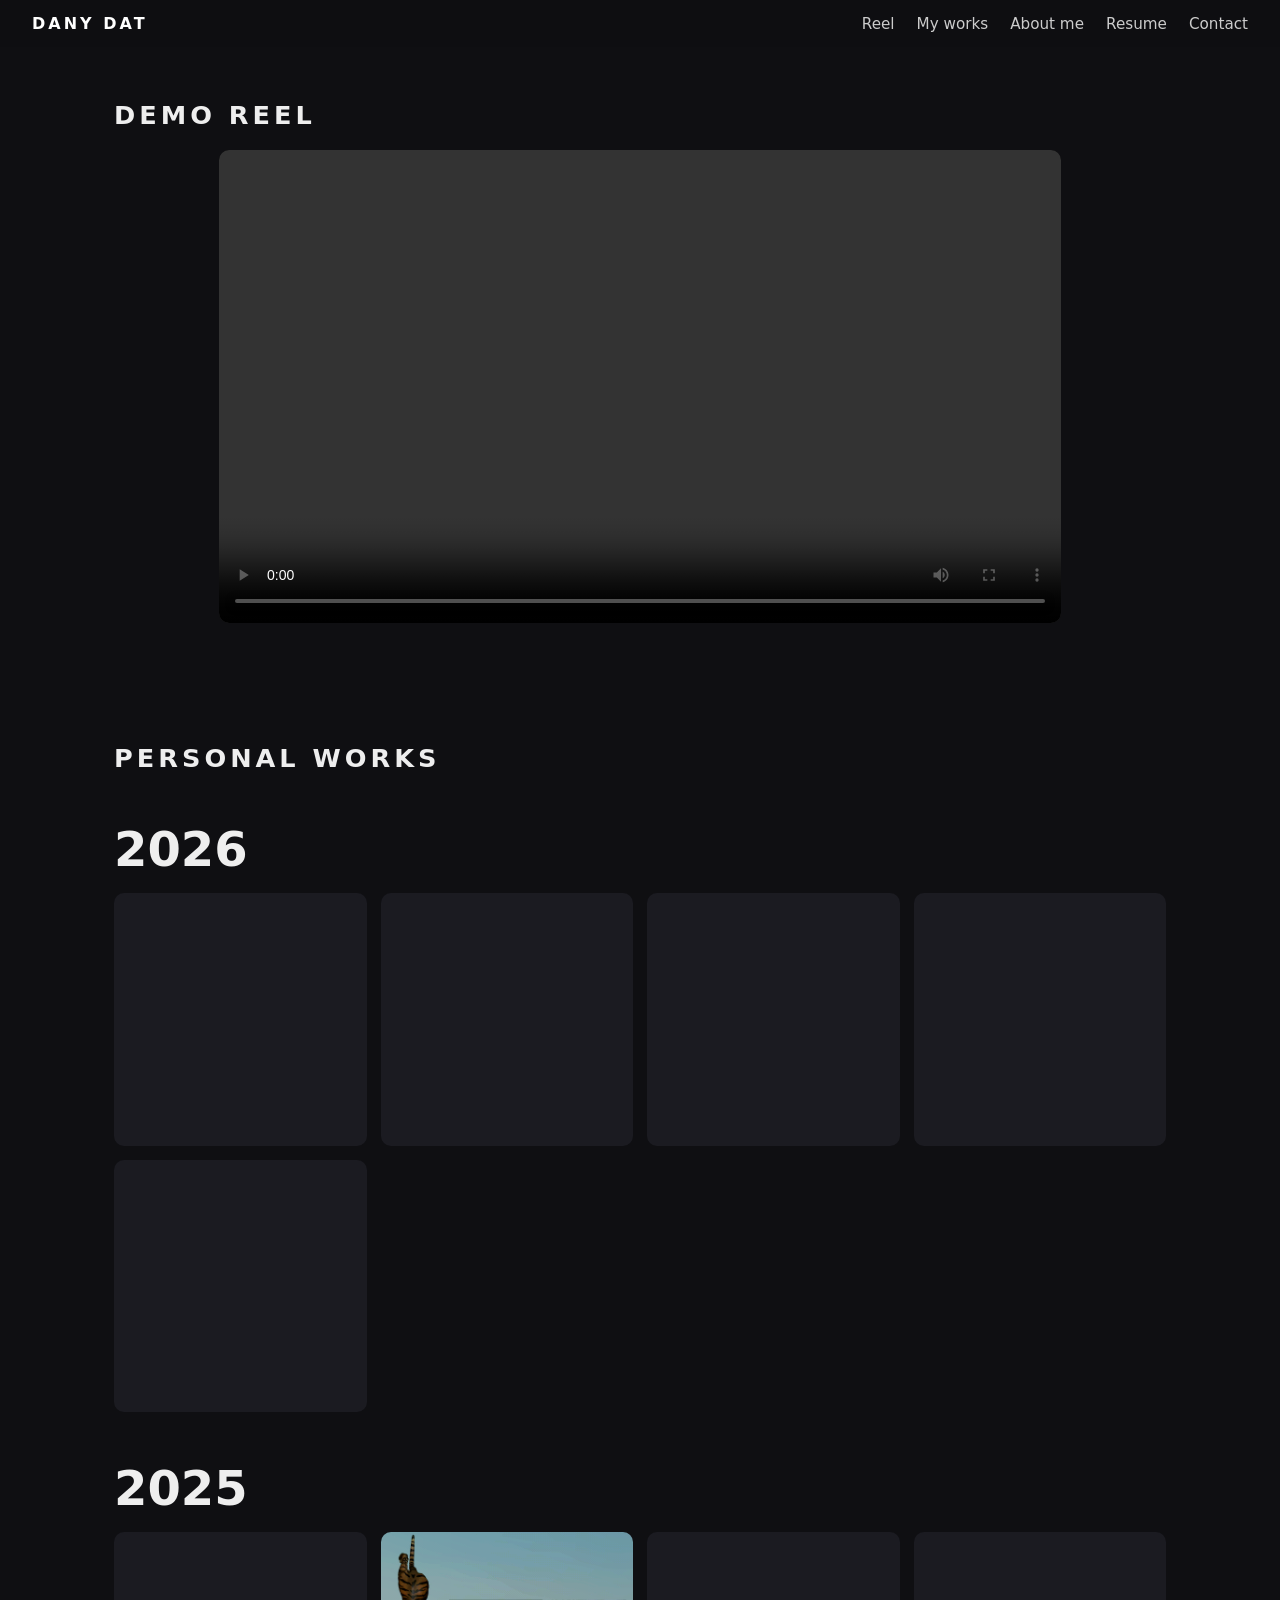
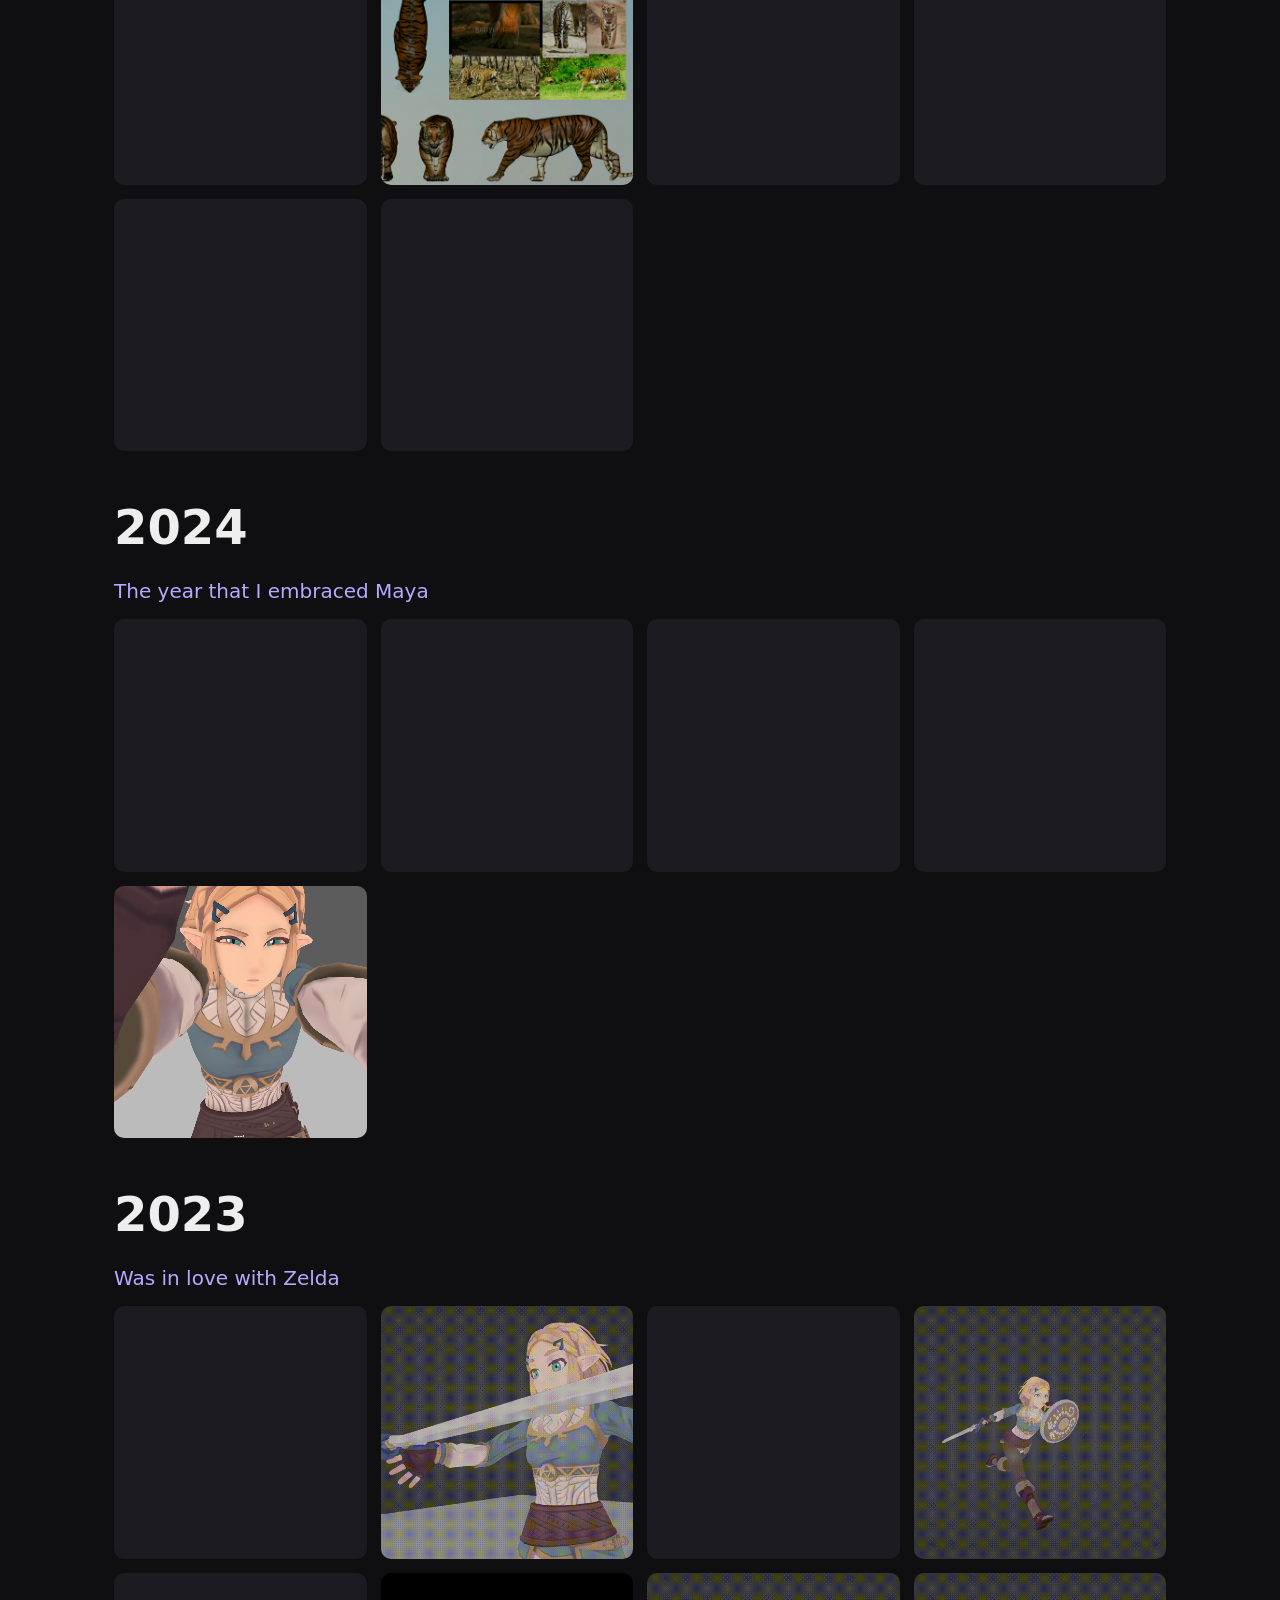
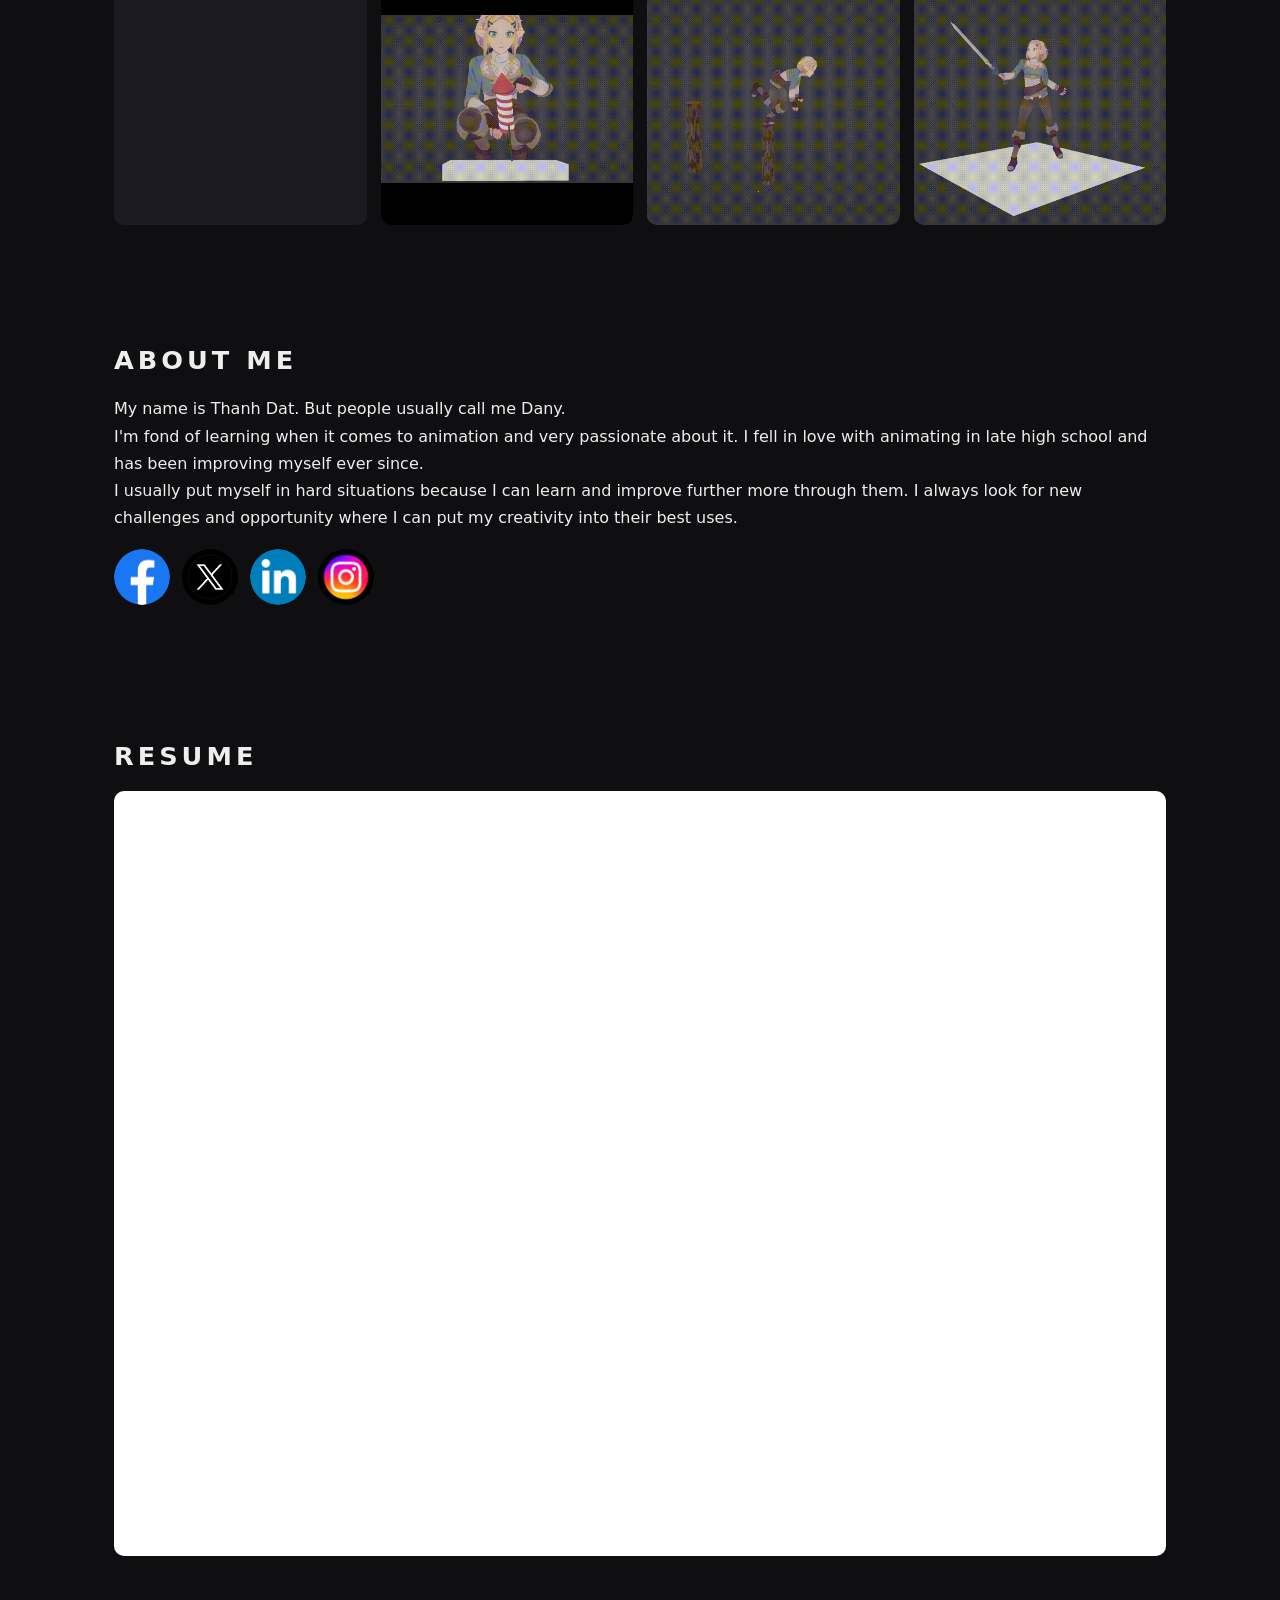
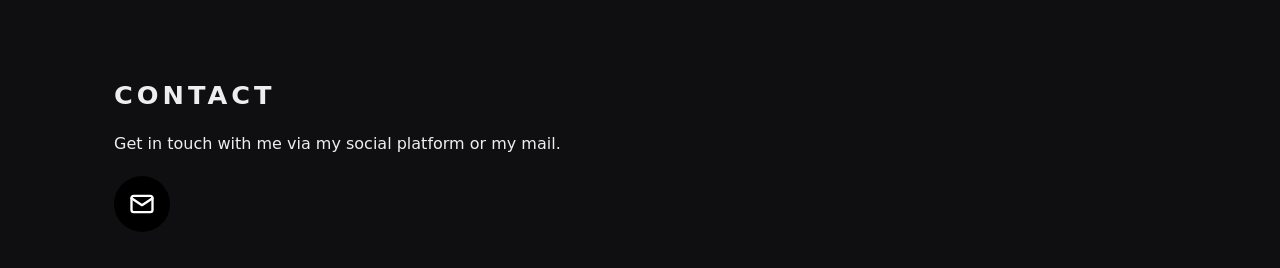
==== commit 4f4ffba7: "Make email button an editable social-style entry" ====
--- a/index.html
+++ b/index.html
@@ -4,7 +4,7 @@
   <meta charset="UTF-8">
   <meta name="viewport" content="width=device-width, initial-scale=1.0">
   <title>Portfolio</title>
-  <link rel="stylesheet" href="style.css?v=1791242392">
+  <link rel="stylesheet" href="style.css?v=1791242774">
 </head>
 <body>
   <header class="nav">
@@ -13,6 +13,6 @@
   </header>
   <main id="top"></main>
   <div id="lightbox" hidden></div>
-  <script src="app.js?v=1791242392"></script>
+  <script src="app.js?v=1791242774"></script>
 </body>
 </html>
